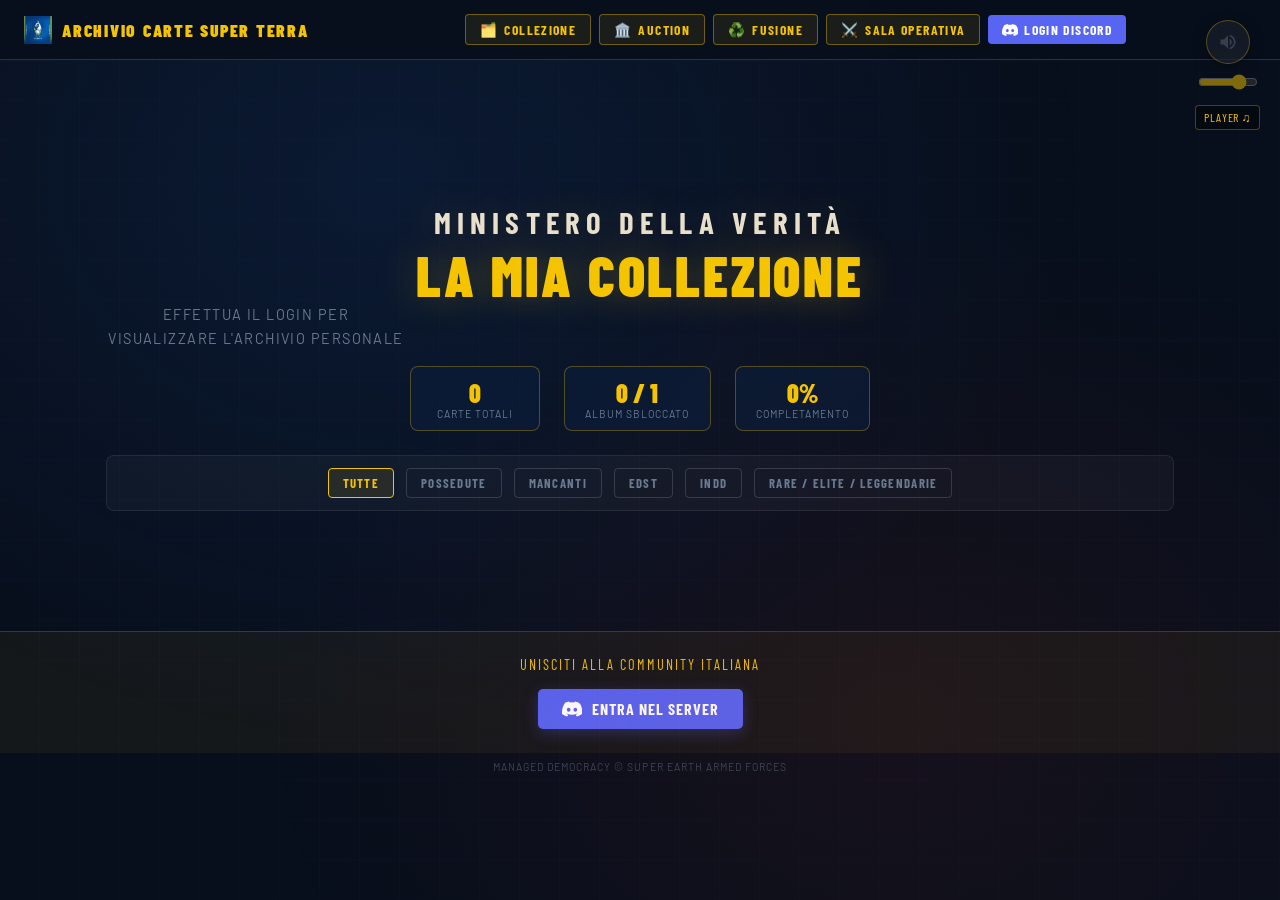
==== index.html @ 7fb5cf41 "chore: rotate cloudflare tunnel FQDN [auto]" ====
﻿<!DOCTYPE html>
<html lang="it">

<head>
  <meta charset="UTF-8">
  <meta name="viewport" content="width=device-width, initial-scale=1.0">
  <title>Comando della Super Terra — Ritira il tuo Premio</title>
  <link rel="apple-touch-icon" sizes="192x192" href="assets/android-chrome-192x192.png">
  <link rel="icon" type="image/png" sizes="32x32" href="assets/favicon-32x32.png">
  <link rel="icon" type="image/png" sizes="16x16" href="assets/favicon-16x16.png">
  <link rel="manifest" href="assets/site.webmanifest">
  <style>
    @import url('https://fonts.googleapis.com/css2?family=Barlow+Condensed:wght@400;700;900&family=Barlow:wght@400;500&display=swap');

    :root {
      --yellow: #F5C400;
      --red: #C0281C;
      --blue-deep: #0a1628;
      --blue-mid: #0d1f3c;
      --dark: #0e1a2e;
      --darker: #080f1c;
      --gray: #1a2235;
      --text: #e8e0cc;
      --muted: #6a7a90;
      --common-border: #2a3a50;
      --rare-glow: #F5C400;
    }

    * {
      margin: 0;
      padding: 0;
      box-sizing: border-box;
    }

    body {
      background: var(--darker);
      color: var(--text);
      font-family: 'Barlow', sans-serif;
      min-height: 100vh;
      display: flex;
      flex-direction: column;
      align-items: center;
      justify-content: center;
      overflow-x: hidden;
      position: relative;
    }

    /* Sfondo tattico */
    body::before {
      content: '';
      position: fixed;
      inset: 0;
      background-image:
        repeating-linear-gradient(0deg, transparent, transparent 39px, rgba(100, 160, 255, 0.03) 40px),
        repeating-linear-gradient(90deg, transparent, transparent 39px, rgba(100, 160, 255, 0.03) 40px);
      pointer-events: none;
      z-index: 0;
    }

    body::after {
      content: '';
      position: fixed;
      inset: 0;
      background:
        radial-gradient(ellipse at 30% 20%, rgba(20, 60, 120, 0.25) 0%, transparent 55%),
        radial-gradient(ellipse at 70% 80%, rgba(192, 40, 28, 0.08) 0%, transparent 50%);
      pointer-events: none;
      z-index: 0;
    }

    /* ===== SCHERMATA INIZIALE ===== */
    #screen-intro {
      display: flex;
      flex-direction: column;
      align-items: center;
      gap: 2rem;
      z-index: 1;
      text-align: center;
      padding: 2rem;
    }

    .eagle-icon {
      width: 180px;
      border-radius: 12px;
      opacity: 0.9;
      animation: pulse-eagle 3s ease-in-out infinite;
    }

    @keyframes pulse-eagle {

      0%,
      100% {
        opacity: 0.5;
        transform: scale(1);
      }

      50% {
        opacity: 0.9;
        transform: scale(1.05);
      }
    }

    .intro-title {
      font-family: 'Barlow Condensed', sans-serif;
      font-weight: 900;
      font-size: clamp(2rem, 8vw, 3.5rem);
      line-height: 1;
      text-transform: uppercase;
      letter-spacing: 0.05em;
      color: var(--yellow);
      text-shadow: 0 0 40px rgba(245, 196, 0, 0.3);
    }

    .intro-title span {
      display: block;
      font-size: 0.55em;
      color: var(--text);
      letter-spacing: 0.2em;
      font-weight: 700;
      margin-bottom: 0.3em;
    }

    .intro-subtitle {
      font-size: 0.9rem;
      color: var(--muted);
      letter-spacing: 0.1em;
      text-transform: uppercase;
      max-width: 300px;
      line-height: 1.6;
    }

    /* Busta */
    #pack-wrapper {
      position: relative;
      cursor: pointer;
      perspective: 800px;
      margin: 1rem 0;
    }

    #pack-img {
      width: 220px;
      display: block;
      transform-origin: center bottom;
      filter: drop-shadow(0 20px 40px rgba(0, 0, 0, 0.9)) drop-shadow(0 0 25px rgba(180, 150, 50, 0.2));
      animation: pack-idle 4s ease-in-out infinite;
    }

    @keyframes pack-idle {

      0%,
      100% {
        transform: rotateY(-4deg) rotateX(2deg) translateY(0px);
        filter: drop-shadow(0 20px 40px rgba(0, 0, 0, 0.8)) drop-shadow(0 0 20px rgba(245, 196, 0, 0.15));
      }

      25% {
        transform: rotateY(4deg) rotateX(-1deg) translateY(-6px);
        filter: drop-shadow(0 30px 50px rgba(0, 0, 0, 0.9)) drop-shadow(0 0 30px rgba(245, 196, 0, 0.25));
      }

      75% {
        transform: rotateY(-2deg) rotateX(3deg) translateY(-3px);
        filter: drop-shadow(0 25px 45px rgba(0, 0, 0, 0.85)) drop-shadow(0 0 15px rgba(245, 196, 0, 0.2));
      }
    }

    #pack-wrapper:hover #pack-img {
      animation: none;
      transform: rotateY(0deg) rotateX(-8deg) scale(1.05) translateY(-10px);
      filter: drop-shadow(0 40px 60px rgba(0, 0, 0, 0.9)) drop-shadow(0 0 40px rgba(180, 150, 50, 0.4));
    }

    .click-hint {
      font-family: 'Barlow Condensed', sans-serif;
      font-weight: 700;
      font-size: 0.85rem;
      letter-spacing: 0.2em;
      text-transform: uppercase;
      color: var(--yellow);
      opacity: 0;
      animation: blink-hint 2s ease-in-out 1.5s infinite;
      margin-top: -0.5rem;
    }

    @keyframes blink-hint {

      0%,
      100% {
        opacity: 0;
      }

      50% {
        opacity: 0.8;
      }
    }

    /* ===== ANIMAZIONE APERTURA ===== */
    #screen-opening {
      display: none;
      position: fixed;
      inset: 0;
      z-index: 10;
      align-items: center;
      justify-content: center;
      background: var(--darker);
      flex-direction: column;
    }

    #pack-anim {
      width: 240px;
      display: block;
      transform-origin: center center;
    }

    .flash-overlay {
      position: fixed;
      inset: 0;
      background: white;
      opacity: 0;
      pointer-events: none;
      z-index: 20;
    }

    /* ===== SCHERMATA CARTE ===== */
    #screen-cards {
      display: none;
      flex-direction: column;
      align-items: center;
      gap: 2rem;
      z-index: 1;
      padding: 12rem 1rem 5rem 1rem;
      /* Aumentato padding top per lo zoom */
      width: 100%;
      max-width: 900px;
    }

    .cards-header {
      text-align: center;
    }

    .cards-header h2 {
      font-family: 'Barlow Condensed', sans-serif;
      font-weight: 900;
      font-size: clamp(1.8rem, 5vw, 2.8rem);
      text-transform: uppercase;
      letter-spacing: 0.05em;
      color: var(--yellow);
      text-shadow: 0 0 30px rgba(245, 196, 0, 0.4);
    }

    .cards-header p {
      font-size: 0.8rem;
      color: var(--muted);
      letter-spacing: 0.15em;
      text-transform: uppercase;
      margin-top: 0.3rem;
    }

    /* Grid carte */
    .cards-grid {
      display: flex;
      flex-wrap: wrap;
      gap: 1rem;
      justify-content: center;
      width: 100%;
    }

    /* Singola carta */
    .card {
      width: 180px;
      /* Leggermente più grandi di base */
      border-radius: 10px;
      overflow: hidden;
      position: relative;
      transform: translateY(60px) scale(0.8);
      opacity: 0;
      transition: transform 0.5s cubic-bezier(0.2, 0.8, 0.2, 1), box-shadow 0.3s ease, opacity 0.5s ease;
      cursor: pointer;
      flex-shrink: 0;
      z-index: 1;
      image-rendering: high-quality;
      backface-visibility: hidden;
    }

    .card.reveal {
      animation: card-reveal 0.5s cubic-bezier(0.175, 0.885, 0.32, 1.275) forwards;
    }

    @keyframes card-reveal {
      0% {
        transform: translateY(60px) scale(0.8) rotateY(90deg);
        opacity: 0;
      }

      60% {
        transform: translateY(-8px) scale(1.05) rotateY(-5deg);
        opacity: 1;
      }

      100% {
        transform: translateY(0) scale(1) rotateY(0deg);
        opacity: 1;
      }
    }

    /* Effetti attivi solo su Desktop (dispositivi con mouse) */
    @media (hover: hover) {
      .card:hover {
        transform: scale(2.1) translateY(5%) !important;
        /* Spinta leggermente in basso per non tagliare il top */
        z-index: 100;
        box-shadow: 0 40px 80px rgba(0, 0, 0, 0.9), 0 0 50px rgba(245, 196, 0, 0.3);
      }

      /* Evitiamo che le carte vicine coprano lo zoom */
      .cards-grid:hover .card:not(:hover) {
        filter: blur(2px) brightness(0.5);
        transform: scale(0.9);
        opacity: 0.6;
      }
    }

    /* Ottimizzazione Mobile: Zoom ridotto al tocco o click */
    @media (hover: none) {
      .card.active-mobile {
        transform: scale(1.1) !important;
        z-index: 10;
        box-shadow: 0 10px 30px rgba(0, 0, 0, 0.8);
      }
    }

    .card.common {
      border: 2px solid var(--common-border);
      box-shadow: 0 8px 24px rgba(0, 0, 0, 0.6);
    }

    .card.unique {
      border: 2px solid #a855f7;
      box-shadow: 0 8px 24px rgba(0, 0, 0, 0.6), 0 0 20px rgba(168, 85, 247, 0.4), 0 0 45px rgba(168, 85, 247, 0.25);
      animation-name: card-reveal-unique;
    }

    @keyframes card-reveal-unique {
      0% {
        transform: translateY(60px) scale(0.8) rotateY(90deg);
        opacity: 0;
      }

      60% {
        transform: translateY(-12px) scale(1.1) rotateY(-8deg);
        opacity: 1;
        box-shadow: 0 20px 50px rgba(0, 0, 0, 0.8), 0 0 60px rgba(168, 85, 247, 0.8);
      }

      100% {
        transform: translateY(0) scale(1) rotateY(0deg);
        opacity: 1;
        box-shadow: 0 8px 24px rgba(0, 0, 0, 0.6), 0 0 20px rgba(168, 85, 247, 0.4), 0 0 45px rgba(168, 85, 247, 0.25);
      }
    }

    .card.rare {
      border: 2px solid var(--yellow);
      box-shadow: 0 8px 24px rgba(0, 0, 0, 0.6), 0 0 20px rgba(245, 196, 0, 0.3), 0 0 40px rgba(245, 196, 0, 0.15);
      animation-name: card-reveal-rare;
    }

    @keyframes card-reveal-rare {
      0% {
        transform: translateY(60px) scale(0.8) rotateY(90deg);
        opacity: 0;
      }

      60% {
        transform: translateY(-12px) scale(1.1) rotateY(-8deg);
        opacity: 1;
        box-shadow: 0 20px 50px rgba(0, 0, 0, 0.8), 0 0 60px rgba(245, 196, 0, 0.6);
      }

      100% {
        transform: translateY(0) scale(1) rotateY(0deg);
        opacity: 1;
        box-shadow: 0 8px 24px rgba(0, 0, 0, 0.6), 0 0 20px rgba(245, 196, 0, 0.3), 0 0 40px rgba(245, 196, 0, 0.15);
      }
    }

    .card-img-wrapper {
      width: 100%;
      aspect-ratio: 2/3;
      overflow: hidden;
      background: var(--gray);
      display: flex;
      align-items: center;
      justify-content: center;
      position: relative;
    }

    .card-img-wrapper img {
      width: 100%;
      height: 100%;
      object-fit: cover;
      display: block;
      image-rendering: auto;
      transform: translateZ(0);
    }

    /* Placeholder per il prototipo */
    .card-placeholder {
      width: 100%;
      height: 100%;
      display: flex;
      flex-direction: column;
      align-items: center;
      justify-content: center;
      gap: 0.5rem;
      padding: 1rem;
    }

    .card-placeholder .card-number {
      font-family: 'Barlow Condensed', sans-serif;
      font-weight: 900;
      font-size: 3rem;
      line-height: 1;
      opacity: 0.3;
    }

    .card-placeholder .card-codename {
      font-family: 'Barlow Condensed', sans-serif;
      font-weight: 700;
      font-size: 0.7rem;
      letter-spacing: 0.1em;
      text-transform: uppercase;
      opacity: 0.4;
      text-align: center;
    }

    .unique-shimmer {
      position: absolute;
      inset: 0;
      background: linear-gradient(105deg,
          transparent 40%,
          rgba(168, 85, 247, 0.3) 50%,
          transparent 60%) !important;
      background-size: 200% 100%;
      animation: shimmer 2.2s ease-in-out infinite;
      pointer-events: none;
    }

    .rare-shimmer {
      position: absolute;
      inset: 0;
      background: linear-gradient(105deg,
          transparent 40%,
          rgba(245, 196, 0, 0.15) 50%,
          transparent 60%);
      background-size: 200% 100%;
      animation: shimmer 2.5s ease-in-out infinite;
      pointer-events: none;
    }

    @keyframes shimmer {
      0% {
        background-position: -100% 0;
      }

      100% {
        background-position: 200% 0;
      }
    }

    .card-footer {
      background: var(--dark);
      padding: 8px 10px;
      display: flex;
      align-items: center;
      justify-content: space-between;
      border-top: 1px solid rgba(255, 255, 255, 0.06);
    }

    .card-info-group {
      display: flex;
      flex-direction: column;
      gap: 2px;
      overflow: hidden;
    }

    .download-icon-btn {
      background: rgba(245, 196, 0, 0.1);
      border: 1px solid rgba(245, 196, 0, 0.3);
      color: var(--yellow);
      width: 32px;
      height: 32px;
      border-radius: 4px;
      display: flex;
      align-items: center;
      justify-content: center;
      cursor: pointer;
      transition: all 0.2s;
      flex-shrink: 0;
    }

    .download-icon-btn:hover {
      background: var(--yellow);
      color: var(--darker);
    }

    .download-icon-btn svg {
      width: 18px;
      height: 18px;
      fill: currentColor;
    }

    .card-name {
      font-family: 'Barlow Condensed', sans-serif;
      font-weight: 700;
      font-size: 0.7rem;
      letter-spacing: 0.05em;
      text-transform: uppercase;
      color: var(--text);
      white-space: nowrap;
      overflow: hidden;
      text-overflow: ellipsis;
    }

    .rarity-badge {
      font-family: 'Barlow Condensed', sans-serif;
      font-weight: 900;
      font-size: 0.6rem;
      letter-spacing: 0.1em;
      text-transform: uppercase;
      padding: 2px 5px;
      border-radius: 3px;
      flex-shrink: 0;
      margin-left: 4px;
    }

    .badge-comune {
      background: rgba(74, 64, 48, 0.6);
      color: #9a8a70;
    }

    .badge-unique {
      background: rgba(138, 43, 226, 0.35);
      color: #d8b4fe;
      border: 1px solid rgba(168, 85, 247, 0.5);
      box-shadow: 0 0 8px rgba(138, 43, 226, 0.4);
    }

    .badge-rara {
      background: rgba(245, 196, 0, 0.2);
      color: var(--yellow);
    }

    /* Timer e azioni */
    .timer-bar {
      display: flex;
      align-items: center;
      gap: 1rem;
      padding: 0.75rem 1.25rem;
      background: rgba(255, 255, 255, 0.04);
      border: 1px solid rgba(255, 255, 255, 0.08);
      border-radius: 6px;
      width: 100%;
      max-width: 500px;
    }

    .timer-icon {
      font-size: 1rem;
      opacity: 0.5;
    }

    .timer-text {
      font-size: 0.75rem;
      color: var(--muted);
      letter-spacing: 0.08em;
      text-transform: uppercase;
      flex: 1;
    }

    .timer-countdown {
      font-family: 'Barlow Condensed', sans-serif;
      font-weight: 700;
      font-size: 1rem;
      color: var(--yellow);
      letter-spacing: 0.1em;
    }

    /* Footer */
    .md-footer {
      font-size: 0.65rem;
      color: var(--muted);
      letter-spacing: 0.1em;
      text-transform: uppercase;
      margin-top: 0.5rem;
      opacity: 0.5;
      text-align: center;
      z-index: 1;
      padding-bottom: 1rem;
    }

    /* Reset per test */
    #btn-reset {
      margin-top: 0.5rem;
      background: transparent;
      border: 1px solid rgba(255, 255, 255, 0.15);
      color: var(--muted);
      padding: 8px 20px;
      border-radius: 4px;
      font-family: 'Barlow Condensed', sans-serif;
      font-weight: 700;
      font-size: 0.75rem;
      letter-spacing: 0.15em;
      text-transform: uppercase;
      cursor: pointer;
      transition: all 0.2s;
    }

    #btn-reset:hover {
      border-color: var(--yellow);
      color: var(--yellow);
    }

    /* Particelle */
    .particles {
      position: fixed;
      inset: 0;
      pointer-events: none;
      z-index: 15;
      overflow: hidden;
    }

    .particle {
      position: absolute;
      width: 4px;
      height: 4px;
      border-radius: 50%;
      opacity: 0;
    }

    /* Schermate errore/loading */
    #screen-loading,
    #screen-error {
      display: none;
      flex-direction: column;
      align-items: center;
      gap: 1.5rem;
      z-index: 100;
      text-align: center;
      padding: 2rem;
    }

    .error-title {
      font-family: 'Barlow Condensed', sans-serif;
      font-weight: 900;
      font-size: 2.5rem;
      color: var(--red);
      text-transform: uppercase;
    }

    .loading-spinner {
      width: 50px;
      height: 50px;
      border: 3px solid rgba(245, 196, 0, 0.1);
      border-top: 3px solid var(--yellow);
      border-radius: 50%;
      animation: spin 1s linear infinite;
    }

    /* Footer Social */
    .discord-community {
      margin-top: 2rem;
      display: flex;
      flex-direction: column;
      align-items: center;
      gap: 1rem;
      padding: 1.5rem;
      background: rgba(245, 196, 0, 0.05);
      border-top: 1px solid rgba(245, 196, 0, 0.2);
      width: 100%;
      box-sizing: border-box;
    }

    .discord-btn {
      display: inline-flex;
      align-items: center;
      gap: 10px;
      background: #5865F2;
      /* Discord Blurple */
      color: white;
      text-decoration: none;
      padding: 10px 24px;
      border-radius: 5px;
      font-family: 'Barlow Condensed', sans-serif;
      font-weight: 700;
      text-transform: uppercase;
      letter-spacing: 1px;
      transition: all 0.3s ease;
      box-shadow: 0 4px 15px rgba(88, 101, 242, 0.3);
    }

    .discord-btn:hover {
      background: #4752C4;
      transform: translateY(-2px);
      box-shadow: 0 6px 20px rgba(88, 101, 242, 0.5);
    }

    .discord-btn svg {
      width: 20px;
      height: 20px;
      fill: currentColor;
    }

    .community-text {
      font-family: 'Barlow Condensed', sans-serif;
      font-size: 0.9rem;
      color: var(--yellow);
      letter-spacing: 2px;
      text-transform: uppercase;
    }

    @keyframes spin {
      0% {
        transform: rotate(0deg);
      }

      100% {
        transform: rotate(360deg);
      }
    }

    /* ===== AUDIO CONTROL ===== */
    #audio-control-wrapper {
      position: fixed;
      top: 20px;
      right: 20px;
      z-index: 1000;
      display: flex;
      flex-direction: column;
      align-items: center;
      gap: 10px;
    }

    #audio-control {
      background: rgba(255, 255, 255, 0.05);
      backdrop-filter: blur(10px);
      border: 1px solid rgba(245, 196, 0, 0.3);
      border-radius: 50%;
      width: 44px;
      height: 44px;
      display: flex;
      align-items: center;
      justify-content: center;
      cursor: pointer;
      transition: all 0.3s cubic-bezier(0.4, 0, 0.2, 1);
      box-shadow: 0 4px 15px rgba(0, 0, 0, 0.3);
    }

    #audio-control:hover {
      background: rgba(245, 196, 0, 0.1);
      transform: scale(1.1);
      border-color: var(--yellow);
    }

    #audio-control svg {
      width: 20px;
      height: 20px;
      fill: var(--yellow);
      transition: all 0.3s;
    }

    #audio-control.muted svg {
      opacity: 0.4;
      fill: var(--muted);
    }

    #audio-control.muted::after {
      content: '';
      position: absolute;
      inset: -2px;
      border: 1px solid var(--yellow);
      border-radius: 50%;
      animation: audio-pulse 2s infinite;
      opacity: 0;
    }

    @keyframes audio-pulse {
      0% {
        transform: scale(1);
        opacity: 0.5;
      }

      100% {
        transform: scale(1.5);
        opacity: 0;
      }
    }

    #volume-slider {
      width: 60px;
      accent-color: var(--yellow);
      cursor: pointer;
      opacity: 0.5;
      transition: opacity 0.3s;
    }

    #volume-slider:hover {
      opacity: 1;
    }

    /* ===== HEADER NAVIGAZIONE & DISCORD OAUTH ===== */
    .top-nav-bar {
      position: fixed;
      top: 0;
      left: 0;
      right: 0;
      height: 60px;
      background: rgba(8, 15, 28, 0.85);
      backdrop-filter: blur(12px);
      border-bottom: 1px solid rgba(245, 196, 0, 0.2);
      z-index: 900;
      display: flex;
      align-items: center;
      justify-content: space-between;
      padding: 0 1.5rem;
    }

    .nav-brand {
      display: flex;
      align-items: center;
      gap: 10px;
      font-family: 'Barlow Condensed', sans-serif;
      font-weight: 900;
      color: var(--yellow);
      font-size: 1.1rem;
      letter-spacing: 0.1em;
      text-transform: uppercase;
    }

    .nav-brand img {
      width: 28px;
      height: 28px;
    }

    .nav-controls {
      display: flex;
      align-items: center;
      gap: 8px;
      /* su desktop lascia spazio per audio control fisso a destra */
      margin-right: 130px;
    }

    .btn-nav-action {
      background: rgba(245, 196, 0, 0.08);
      border: 1px solid rgba(245, 196, 0, 0.4);
      color: var(--yellow);
      padding: 6px 14px;
      border-radius: 4px;
      font-family: 'Barlow Condensed', sans-serif;
      font-weight: 700;
      font-size: 0.85rem;
      letter-spacing: 0.1em;
      text-transform: uppercase;
      cursor: pointer;
      transition: all 0.2s;
      display: flex;
      align-items: center;
      gap: 6px;
    }

    .btn-nav-action:hover {
      background: var(--yellow);
      color: var(--darker);
      box-shadow: 0 0 15px rgba(245, 196, 0, 0.3);
    }

    .btn-discord-login {
      background: #5865F2;
      border: none;
      color: white;
    }

    .btn-discord-login:hover {
      background: #4752C4;
      color: white;
      box-shadow: 0 0 15px rgba(88, 101, 242, 0.5);
    }

    .user-profile-badge {
      display: flex;
      align-items: center;
      gap: 10px;
      background: rgba(255, 255, 255, 0.05);
      border: 1px solid rgba(255, 255, 255, 0.15);
      padding: 4px 10px;
      border-radius: 20px;
    }

    .user-avatar {
      width: 28px;
      height: 28px;
      border-radius: 50%;
      border: 1px solid var(--yellow);
    }

    .user-name {
      font-family: 'Barlow Condensed', sans-serif;
      font-weight: 700;
      font-size: 0.85rem;
      color: var(--text);
      letter-spacing: 0.05em;
    }

    /* ===== SCHERMATA COLLEZIONE ===== */
    #screen-collection {
      display: none;
      flex-direction: column;
      align-items: center;
      gap: 1.5rem;
      z-index: 1;
      padding: 6rem 1rem 4rem 1rem;
      width: 100%;
      max-width: 1100px;
    }

    .collection-header {
      text-align: center;
      width: 100%;
    }

    .collection-stats-bar {
      display: flex;
      gap: 1.5rem;
      justify-content: center;
      flex-wrap: wrap;
      margin-top: 1rem;
    }

    .stat-card {
      background: rgba(13, 31, 60, 0.6);
      border: 1px solid rgba(245, 196, 0, 0.3);
      padding: 10px 20px;
      border-radius: 8px;
      display: flex;
      flex-direction: column;
      align-items: center;
      min-width: 130px;
    }

    .stat-val {
      font-family: 'Barlow Condensed', sans-serif;
      font-weight: 900;
      font-size: 1.6rem;
      color: var(--yellow);
    }

    .stat-lbl {
      font-size: 0.65rem;
      color: var(--muted);
      text-transform: uppercase;
      letter-spacing: 0.1em;
    }

    .collection-filters {
      display: flex;
      gap: 0.75rem;
      flex-wrap: wrap;
      justify-content: center;
      width: 100%;
      background: rgba(255, 255, 255, 0.03);
      padding: 12px;
      border-radius: 8px;
      border: 1px solid rgba(255, 255, 255, 0.08);
    }

    .filter-btn {
      background: transparent;
      border: 1px solid rgba(255, 255, 255, 0.15);
      color: var(--muted);
      padding: 6px 14px;
      border-radius: 4px;
      font-family: 'Barlow Condensed', sans-serif;
      font-weight: 700;
      font-size: 0.8rem;
      letter-spacing: 0.1em;
      text-transform: uppercase;
      cursor: pointer;
      transition: all 0.2s;
    }

    .filter-btn.active,
    .filter-btn:hover {
      border-color: var(--yellow);
      color: var(--yellow);
      background: rgba(245, 196, 0, 0.1);
    }

    /* Carte nell'album della collezione */
    #screen-collection .card {
      opacity: 1 !important;
      transform: translateY(0) scale(1);
    }

    /* Carte Non Possedute (Album Sblocco) */
    .card.locked {
      opacity: 0.5 !important;
      border-color: rgba(255, 255, 255, 0.08) !important;
      box-shadow: none !important;
      cursor: not-allowed;
    }


    .card.locked .card-img-wrapper img {
      display: none !important;
      /* Nasconde totalmente l'immagine della carta non posseduta */
    }

    .card.locked .card-placeholder {
      display: flex !important;
      opacity: 0.25;
    }

    @media (hover: hover) {
      .card.locked:hover {
        transform: none !important;
        /* Disabilita ingrandimento su hover per le carte bloccate */
        box-shadow: none !important;
        z-index: 1;
      }
    }

    /* ===== RESPONSIVE MOBILE ===== */
    @media (max-width: 600px) {

      /* Navbar: altezza fissa, no overflow */
      .top-nav-bar {
        height: 54px;
        padding: 0 0.75rem;
        gap: 6px;
      }

      /* Brand: nascondi testo, mostra solo logo */
      .nav-brand span {
        display: none;
      }

      /* Controlla gruppo bottoni */
      .nav-controls {
        gap: 5px;
        margin-right: 60px; /* spazio solo per il bottone audio compatto */
        flex-shrink: 0;
      }

      /* Bottoni navigazione più compatti */
      .btn-nav-action {
        padding: 5px 8px;
        font-size: 0.7rem;
        letter-spacing: 0.04em;
        gap: 3px;
      }

      /* Nascondi emoji nei bottoni nav su mobile stretto */
      .btn-nav-action .btn-emoji {
        display: none;
      }

      /* Widget audio: abbassato sotto la navbar, non sovrappone */
      #audio-control-wrapper {
        top: 60px;
        right: 8px;
        flex-direction: row;
        gap: 6px;
        align-items: center;
      }

      /* Volume slider nascosto su mobile (troppo piccolo per essere utile) */
      #volume-slider {
        display: none;
      }

      /* Link player audio compatto */
      #audio-control-wrapper > a {
        font-size: 0.65rem;
        padding: 3px 6px;
        margin-top: 0;
      }

      /* Schermata asta: padding top aumentato per audio widget abbassato */
      #screen-auction {
        padding-top: 7rem;
      }

      #screen-fusion {
        padding-top: 7rem;
      }
    }

    /* ===== SCHERMATA ASTA ===== */
    #screen-auction {
      display: none;
      flex-direction: column;
      align-items: center;
      gap: 1.5rem;
      z-index: 1;
      padding: 6rem 1rem 4rem 1rem;
      width: 100%;
      max-width: 1100px;
    }

    /* ===== SCHERMATA FUSIONE ===== */
    #screen-fusion {
      display: none;
      flex-direction: column;
      align-items: center;
      gap: 1.5rem;
      z-index: 1;
      padding: 6rem 1rem 4rem;
      width: 100%;
      max-width: 900px;
    }

    .fusion-panel {
      width: 100%;
      padding: 1.5rem;
      border: 1px solid rgba(245, 196, 0, 0.3);
      border-radius: 8px;
      background: rgba(13, 31, 60, 0.72);
      color: var(--text);
    }

    .fusion-controls {
      display: flex;
      align-items: end;
      justify-content: center;
      flex-wrap: wrap;
      gap: 1rem;
    }

    .fusion-field {
      display: flex;
      flex-direction: column;
      gap: 0.4rem;
      color: var(--muted);
      font-size: 0.75rem;
      text-transform: uppercase;
      letter-spacing: 0.08em;
    }

    .fusion-field select,
    .fusion-field input {
      min-width: 150px;
      padding: 0.7rem;
      border: 1px solid rgba(245, 196, 0, 0.4);
      border-radius: 4px;
      background: var(--darker);
      color: var(--text);
      font: inherit;
    }

    .fusion-field select:disabled,
    .fusion-field input:disabled {
      opacity: 0.5;
      cursor: not-allowed;
      border-color: rgba(255, 255, 255, 0.15);
    }

    .fusion-action {
      padding: 0.75rem 1.25rem;
      border: 1px solid var(--yellow);
      border-radius: 4px;
      background: var(--yellow);
      color: var(--darker);
      font: 700 0.9rem 'Barlow Condensed', sans-serif;
      letter-spacing: 0.08em;
      text-transform: uppercase;
      cursor: pointer;
    }

    .fusion-action:disabled {
      cursor: not-allowed;
      opacity: 0.55;
    }

    #fusion-status {
      min-height: 1.5rem;
      margin-top: 1rem;
      color: var(--text);
      text-align: center;
    }

    #fusion-preview-list {
      margin: 1rem 0 0;
      padding-left: 1.5rem;
      line-height: 1.8;
    }

    .auction-header {
      text-align: center;
      width: 100%;
    }

    /* Tab navigation per l'asta */
    .auction-tabs {
      display: flex;
      gap: 0;
      border: 1px solid rgba(245, 196, 0, 0.3);
      border-radius: 6px;
      overflow: hidden;
      width: 100%;
      max-width: 600px;
    }

    .auction-tab-btn {
      flex: 1;
      background: transparent;
      border: none;
      color: var(--muted);
      padding: 10px 16px;
      font-family: 'Barlow Condensed', sans-serif;
      font-weight: 700;
      font-size: 0.85rem;
      letter-spacing: 0.1em;
      text-transform: uppercase;
      cursor: pointer;
      transition: all 0.2s;
      border-right: 1px solid rgba(245, 196, 0, 0.3);
    }

    .auction-tab-btn:last-child {
      border-right: none;
    }

    .auction-tab-btn.active {
      background: rgba(245, 196, 0, 0.12);
      color: var(--yellow);
    }

    .auction-tab-btn:hover:not(.active) {
      background: rgba(245, 196, 0, 0.05);
      color: var(--text);
    }

    /* Box Guida Aste */
    .auction-guide-wrapper {
      width: 100%;
      max-width: 900px;
      margin: 0 auto;
    }

    .auction-guide-box {
      background: linear-gradient(145deg, rgba(13, 31, 60, 0.85), rgba(7, 18, 36, 0.95));
      border: 1px solid rgba(245, 196, 0, 0.35);
      border-radius: 8px;
      overflow: hidden;
      box-shadow: 0 4px 20px rgba(0, 0, 0, 0.4);
    }

    .auction-guide-toggle-btn {
      width: 100%;
      padding: 12px 18px;
      background: rgba(245, 196, 0, 0.08);
      border: none;
      color: var(--yellow);
      display: flex;
      align-items: center;
      justify-content: space-between;
      cursor: pointer;
      font-family: 'Barlow Condensed', sans-serif;
      font-weight: 700;
      font-size: 0.95rem;
      letter-spacing: 0.08em;
      text-transform: uppercase;
      transition: all 0.2s;
    }

    .auction-guide-toggle-btn:hover {
      background: rgba(245, 196, 0, 0.16);
    }

    .guide-toggle-left {
      display: flex;
      align-items: center;
      gap: 10px;
    }

    .guide-badge {
      background: var(--yellow);
      color: var(--darker);
      font-size: 0.65rem;
      font-weight: 900;
      padding: 2px 7px;
      border-radius: 3px;
      letter-spacing: 0.12em;
    }

    .guide-toggle-arrow {
      font-size: 0.75rem;
      transition: transform 0.2s;
      color: var(--yellow);
    }

    .guide-toggle-arrow.open {
      transform: rotate(180deg);
    }

    .auction-guide-body {
      padding: 16px 20px;
      display: flex;
      flex-direction: column;
      gap: 14px;
      border-top: 1px solid rgba(245, 196, 0, 0.2);
    }

    .auction-steps-grid {
      display: grid;
      grid-template-columns: repeat(auto-fit, minmax(240px, 1fr));
      gap: 12px;
    }

    .auction-step-item {
      background: rgba(0, 0, 0, 0.35);
      border: 1px solid rgba(255, 255, 255, 0.08);
      border-left: 3px solid var(--yellow);
      border-radius: 6px;
      padding: 12px;
      display: flex;
      flex-direction: column;
      gap: 6px;
    }

    .step-header {
      display: flex;
      align-items: center;
      gap: 8px;
    }

    .step-num {
      background: var(--yellow);
      color: var(--darker);
      font-family: 'Barlow Condensed', sans-serif;
      font-weight: 900;
      font-size: 0.75rem;
      width: 22px;
      height: 22px;
      border-radius: 50%;
      display: flex;
      align-items: center;
      justify-content: center;
      flex-shrink: 0;
    }

    .step-title {
      font-family: 'Barlow Condensed', sans-serif;
      font-weight: 700;
      font-size: 0.95rem;
      color: var(--text);
      text-transform: uppercase;
      letter-spacing: 0.05em;
    }

    .step-desc {
      font-size: 0.76rem;
      color: #94a3b8;
      line-height: 1.45;
    }

    .step-desc strong {
      color: #ffffff;
    }

    .step-desc .highlight-badge {
      display: inline-block;
      background: rgba(245, 196, 0, 0.15);
      color: var(--yellow);
      padding: 1px 6px;
      border-radius: 3px;
      font-family: monospace;
      font-size: 0.75rem;
      font-weight: bold;
    }

    .auction-guide-warning {
      background: rgba(192, 40, 28, 0.12);
      border: 1px solid rgba(192, 40, 28, 0.4);
      border-radius: 6px;
      padding: 10px 14px;
      font-size: 0.75rem;
      color: #fca5a5;
      display: flex;
      align-items: center;
      gap: 10px;
    }

    .auction-guide-warning strong {
      color: #ffffff;
    }

    /* Pannello tab */
    .auction-panel {
      display: none;
      flex-direction: column;
      gap: 1.5rem;
      width: 100%;
    }

    .auction-panel.active {
      display: flex;
    }

    /* Grid aste */
    .auction-grid {
      display: grid;
      grid-template-columns: repeat(auto-fill, minmax(260px, 1fr));
      gap: 1rem;
      width: 100%;
    }

    /* Singola card asta */
    .auction-card {
      background: rgba(13, 31, 60, 0.7);
      border: 1px solid var(--common-border);
      border-radius: 10px;
      overflow: hidden;
      transition: border-color 0.2s, box-shadow 0.2s, transform 0.2s;
      display: flex;
      flex-direction: column;
    }

    .auction-card.rare-auction {
      border-color: rgba(245, 196, 0, 0.5);
      box-shadow: 0 0 20px rgba(245, 196, 0, 0.1);
    }

    .auction-card:hover {
      border-color: rgba(245, 196, 0, 0.7);
      box-shadow: 0 8px 30px rgba(0, 0, 0, 0.6), 0 0 20px rgba(245, 196, 0, 0.15);
      transform: translateY(-2px);
    }

    .auction-card-preview {
      width: 100%;
      aspect-ratio: 3/2;
      overflow: hidden;
      position: relative;
      background: var(--gray);
      display: flex;
      align-items: center;
      justify-content: center;
    }

    .auction-card-preview img {
      width: 100%;
      height: 100%;
      object-fit: cover;
    }

    .auction-card-preview-placeholder {
      display: flex;
      flex-direction: column;
      align-items: center;
      gap: 0.5rem;
      opacity: 0.3;
      padding: 1rem;
      text-align: center;
    }

    .auction-card-preview-placeholder .ph-num {
      font-family: 'Barlow Condensed', sans-serif;
      font-weight: 900;
      font-size: 2.5rem;
      line-height: 1;
    }

    .auction-card-info {
      padding: 12px 14px;
      display: flex;
      flex-direction: column;
      gap: 8px;
      flex: 1;
    }

    .auction-card-name {
      font-family: 'Barlow Condensed', sans-serif;
      font-weight: 900;
      font-size: 1rem;
      color: var(--text);
      text-transform: uppercase;
      letter-spacing: 0.05em;
    }

    .auction-card-meta {
      display: flex;
      align-items: center;
      gap: 8px;
      flex-wrap: wrap;
    }

    .auction-seller {
      font-size: 0.7rem;
      color: var(--muted);
      letter-spacing: 0.05em;
    }

    .auction-dates {
      display: flex;
      flex-direction: column;
      gap: 3px;
      font-size: 0.68rem;
      color: var(--muted);
    }

    .auction-price-row {
      display: flex;
      align-items: center;
      justify-content: space-between;
      background: rgba(0, 0, 0, 0.3);
      border-radius: 5px;
      padding: 8px 12px;
      margin-top: auto;
    }

    .auction-price-label {
      font-size: 0.65rem;
      color: var(--muted);
      text-transform: uppercase;
      letter-spacing: 0.1em;
    }

    .auction-price-val {
      font-family: 'Barlow Condensed', sans-serif;
      font-weight: 900;
      font-size: 1.3rem;
      color: var(--yellow);
      letter-spacing: 0.05em;
    }

    .auction-countdown {
      font-family: 'Barlow Condensed', sans-serif;
      font-weight: 700;
      font-size: 0.75rem;
      letter-spacing: 0.08em;
      color: var(--muted);
    }

    .auction-countdown.expiring {
      color: #C0281C;
      animation: blink-hint 1.5s ease-in-out infinite;
    }

    .auction-card-actions {
      display: flex;
      gap: 8px;
      padding: 0 14px 12px 14px;
    }

    .btn-auction-action {
      flex: 1;
      padding: 7px 12px;
      border-radius: 4px;
      font-family: 'Barlow Condensed', sans-serif;
      font-weight: 700;
      font-size: 0.8rem;
      letter-spacing: 0.1em;
      text-transform: uppercase;
      cursor: pointer;
      transition: all 0.2s;
      border: 1px solid rgba(245, 196, 0, 0.4);
      background: rgba(245, 196, 0, 0.08);
      color: var(--yellow);
    }

    .btn-auction-action:hover {
      background: var(--yellow);
      color: var(--darker);
    }

    .btn-auction-danger {
      border-color: rgba(192, 40, 28, 0.5);
      background: rgba(192, 40, 28, 0.08);
      color: #C0281C;
    }

    .btn-auction-danger:hover {
      background: #C0281C;
      color: white;
    }

    /* Rilanci e offerte */
    .auction-bid-row {
      margin-top: 8px;
      padding: 6px 10px;
      background: rgba(245, 196, 0, 0.05);
      border: 1px dashed rgba(245, 196, 0, 0.25);
      border-radius: 4px;
    }

    .auction-bid-label {
      font-size: 0.62rem;
      text-transform: uppercase;
      letter-spacing: 0.1em;
      color: var(--muted);
      margin-bottom: 2px;
    }

    .auction-bid-val {
      font-size: 0.78rem;
      color: var(--text);
      display: flex;
      flex-direction: column;
      gap: 2px;
    }

    .auction-bid-val.no-bids {
      color: var(--muted);
      font-style: italic;
      font-size: 0.72rem;
    }

    .bid-amount {
      font-family: 'Barlow Condensed', sans-serif;
      font-weight: 900;
      font-size: 1.05rem;
      color: var(--yellow);
    }

    .bid-user {
      font-size: 0.72rem;
      color: #94a3b8;
    }

    .bid-id {
      color: var(--muted);
      font-size: 0.68rem;
      font-family: monospace;
    }

    .btn-auction-bid {
      background: linear-gradient(135deg, rgba(245, 196, 0, 0.2), rgba(245, 196, 0, 0.05));
      border-color: var(--yellow);
      color: var(--yellow);
      font-weight: 900;
    }

    .btn-auction-bid:hover {
      background: var(--yellow);
      color: var(--darker);
      box-shadow: 0 0 10px rgba(245, 196, 0, 0.4);
    }

    .settle-winner-box {
      background: rgba(34, 197, 94, 0.1);
      border: 1px solid rgba(34, 197, 94, 0.35);
      border-radius: 5px;
      padding: 8px 12px;
      margin-bottom: 12px;
      font-size: 0.75rem;
      color: #86efac;
    }

    .settle-winner-box strong {
      color: #ffffff;
    }

    .settle-winner-box .winner-id {
      font-family: monospace;
      color: var(--yellow);
      font-weight: bold;
    }

    /* Status badge */
    .auction-status-badge {
      font-family: 'Barlow Condensed', sans-serif;
      font-weight: 900;
      font-size: 0.6rem;
      letter-spacing: 0.12em;
      text-transform: uppercase;
      padding: 3px 7px;
      border-radius: 3px;
    }

    .badge-active {
      background: rgba(34, 197, 94, 0.15);
      color: #4ade80;
    }

    .badge-completed {
      background: rgba(88, 101, 242, 0.15);
      color: #818cf8;
    }

    .badge-cancelled {
      background: rgba(255, 255, 255, 0.08);
      color: var(--muted);
    }

    .badge-expired {
      background: rgba(192, 40, 28, 0.12);
      color: #f87171;
    }

    /* Modal asta */
    .auction-modal-overlay {
      position: fixed;
      inset: 0;
      background: rgba(0, 0, 0, 0.75);
      backdrop-filter: blur(6px);
      z-index: 500;
      display: flex;
      align-items: center;
      justify-content: center;
      padding: 1rem;
    }

    .auction-modal {
      background: var(--blue-mid);
      border: 1px solid rgba(245, 196, 0, 0.4);
      border-radius: 12px;
      padding: 2rem;
      max-width: 420px;
      width: 100%;
      display: flex;
      flex-direction: column;
      gap: 1.2rem;
      box-shadow: 0 25px 60px rgba(0, 0, 0, 0.8), 0 0 40px rgba(245, 196, 0, 0.08);
      animation: modal-in 0.2s cubic-bezier(0.175, 0.885, 0.32, 1.275) forwards;
    }

    @keyframes modal-in {
      0% {
        transform: scale(0.92) translateY(10px);
        opacity: 0;
      }

      100% {
        transform: scale(1) translateY(0);
        opacity: 1;
      }
    }

    .auction-modal h3 {
      font-family: 'Barlow Condensed', sans-serif;
      font-weight: 900;
      font-size: 1.3rem;
      text-transform: uppercase;
      letter-spacing: 0.08em;
      color: var(--yellow);
    }

    .auction-modal-card-preview {
      display: flex;
      align-items: center;
      gap: 12px;
      background: rgba(0, 0, 0, 0.3);
      border-radius: 6px;
      padding: 10px 12px;
    }

    .auction-modal-card-preview img {
      width: 50px;
      border-radius: 5px;
    }

    .auction-modal-card-info {
      display: flex;
      flex-direction: column;
      gap: 3px;
    }

    .auction-modal-card-info strong {
      font-family: 'Barlow Condensed', sans-serif;
      font-size: 0.95rem;
      font-weight: 900;
      color: var(--text);
      text-transform: uppercase;
    }

    .auction-modal label {
      font-size: 0.75rem;
      color: var(--muted);
      text-transform: uppercase;
      letter-spacing: 0.1em;
    }

    .auction-modal input[type="number"],
    .auction-modal input[type="text"] {
      width: 100%;
      background: rgba(0, 0, 0, 0.4);
      border: 1px solid rgba(245, 196, 0, 0.3);
      border-radius: 5px;
      padding: 10px 12px;
      color: var(--text);
      font-family: 'Barlow Condensed', sans-serif;
      font-size: 1.1rem;
      font-weight: 700;
      letter-spacing: 0.05em;
      outline: none;
      transition: border-color 0.2s;
      margin-top: 4px;
    }

    .auction-modal input:focus {
      border-color: var(--yellow);
    }

    .auction-modal-actions {
      display: flex;
      gap: 10px;
    }

    .btn-modal-confirm {
      flex: 2;
      padding: 10px 16px;
      background: var(--yellow);
      border: none;
      border-radius: 5px;
      color: var(--darker);
      font-family: 'Barlow Condensed', sans-serif;
      font-weight: 900;
      font-size: 0.95rem;
      letter-spacing: 0.1em;
      text-transform: uppercase;
      cursor: pointer;
      transition: all 0.2s;
    }

    .btn-modal-confirm:hover {
      background: #ffe04d;
      box-shadow: 0 0 20px rgba(245, 196, 0, 0.4);
    }

    .btn-modal-confirm:disabled {
      opacity: 0.4;
      cursor: not-allowed;
    }

    .btn-modal-cancel {
      flex: 1;
      padding: 10px 16px;
      background: transparent;
      border: 1px solid rgba(255, 255, 255, 0.15);
      border-radius: 5px;
      color: var(--muted);
      font-family: 'Barlow Condensed', sans-serif;
      font-weight: 700;
      font-size: 0.85rem;
      letter-spacing: 0.1em;
      text-transform: uppercase;
      cursor: pointer;
      transition: all 0.2s;
    }

    .btn-modal-cancel:hover {
      border-color: var(--muted);
      color: var(--text);
    }

    .auction-modal-error {
      font-size: 0.8rem;
      color: #f87171;
      letter-spacing: 0.05em;
      display: none;
    }

    /* Sezione crea asta: selezione carta dalla collezione */
    .auction-create-section {
      width: 100%;
      background: rgba(255, 255, 255, 0.02);
      border: 1px solid rgba(255, 255, 255, 0.08);
      border-radius: 8px;
      padding: 1.25rem;
      display: flex;
      flex-direction: column;
      gap: 1rem;
    }

    .auction-create-title {
      font-family: 'Barlow Condensed', sans-serif;
      font-weight: 900;
      font-size: 1.1rem;
      text-transform: uppercase;
      letter-spacing: 0.1em;
      color: var(--yellow);
    }

    .auction-create-subtitle {
      font-size: 0.75rem;
      color: var(--muted);
      letter-spacing: 0.05em;
    }

    /* Carte selezionabili per l'asta — mini version */
    .auction-selectable-grid {
      display: flex;
      flex-wrap: wrap;
      gap: 0.75rem;
      max-height: 320px;
      overflow-y: auto;
      padding: 4px;
    }

    .auction-selectable-card {
      width: 110px;
      border-radius: 8px;
      overflow: hidden;
      border: 2px solid var(--common-border);
      cursor: pointer;
      transition: all 0.2s;
      position: relative;
    }

    .auction-selectable-card.rare-card {
      border-color: rgba(245, 196, 0, 0.4);
    }

    .auction-selectable-card:hover {
      border-color: var(--yellow);
      transform: translateY(-2px);
      box-shadow: 0 8px 20px rgba(0, 0, 0, 0.6);
    }

    .auction-selectable-card.selected {
      border-color: var(--yellow);
      box-shadow: 0 0 0 2px var(--yellow), 0 8px 20px rgba(245, 196, 0, 0.3);
    }

    .auction-selectable-card img {
      width: 100%;
      aspect-ratio: 2/3;
      object-fit: cover;
      display: block;
    }

    .auction-selectable-card .sel-card-footer {
      background: var(--dark);
      padding: 5px 7px;
      border-top: 1px solid rgba(255, 255, 255, 0.06);
    }

    .auction-selectable-card .sel-card-name {
      font-family: 'Barlow Condensed', sans-serif;
      font-size: 0.65rem;
      font-weight: 700;
      text-transform: uppercase;
      color: var(--text);
      white-space: nowrap;
      overflow: hidden;
      text-overflow: ellipsis;
    }

    .auction-selectable-card .sel-copies {
      position: absolute;
      top: 5px;
      right: 5px;
      background: var(--yellow);
      color: var(--darker);
      font-family: 'Barlow Condensed', sans-serif;
      font-weight: 900;
      font-size: 0.65rem;
      padding: 1px 5px;
      border-radius: 10px;
    }

    .copies-badge {
      position: absolute;
      top: 8px;
      right: 8px;
      background: var(--yellow);
      color: var(--darker);
      font-family: 'Barlow Condensed', sans-serif;
      font-weight: 900;
      font-size: 0.75rem;
      padding: 2px 7px;
      border-radius: 12px;
      box-shadow: 0 2px 8px rgba(0, 0, 0, 0.8);
      z-index: 5;
    }

    .auction-empty {
      text-align: center;
      padding: 3rem 1rem;
      color: var(--muted);
      font-size: 0.85rem;
      letter-spacing: 0.1em;
      text-transform: uppercase;
    }
  </style>
</head>

<body>

  <!-- Header Navigazione Super Terra -->
  <header class="top-nav-bar">
    <div class="nav-brand">
      <img src="./assets/superearth.png" alt="Super Earth Logo">
      <span>Archivio Carte Super Terra</span>
    </div>
    <div class="nav-controls">
      <!-- bottone Riscatta Pacchetto rimosso: l'unica modalità è tramite token JOEL -->
      <button class="btn-nav-action" id="btn-show-collection" onclick="switchView('collection')">
        <span class="btn-emoji">🗂️</span> Collezione
      </button>
      <button class="btn-nav-action" id="btn-show-auction" onclick="switchView('auction')">
        <span class="btn-emoji">🏛️</span> Auction
      </button>
      <button class="btn-nav-action" id="btn-show-fusion" onclick="switchView('fusion')">
        <span class="btn-emoji">♻️</span> Fusione
      </button>
      <a href="sala-operativa.html" class="btn-nav-action" style="text-decoration:none; display:inline-flex; align-items:center;">
        <span class="btn-emoji">⚔️</span> Sala Operativa
      </a>
      <div id="auth-container">
        <button class="btn-nav-action btn-discord-login" onclick="loginWithDiscord()">
          <svg style="width:16px; height:16px; fill:currentColor;" viewBox="0 0 127.14 96.36">
            <path
              d="M107.7,8.07A105.15,105.15,0,0,0,81.47,0a72.06,72.06,0,0,0-3.36,6.83A97.68,97.68,0,0,0,49,6.83,72.37,72.37,0,0,0,45.64,0,105.89,105.89,0,0,0,19.39,8.09C2.71,32.65-1.82,56.6.39,80.21a105.73,105.73,0,0,0,32.27,16.15,77.7,77.7,0,0,0,7.39-12,67.65,67.65,0,0,1-11.9-5.69c.9-.66,1.81-1.34,2.66-2a75.6,75.6,0,0,0,65.71,0c.85.71,1.75,1.39,2.66,2a67.41,67.41,0,0,1-11.9,5.69,77.67,77.67,0,0,0,7.39,12,106.06,106.06,0,0,0,32.27-16.15C130.2,49.88,126.6,26.24,107.7,8.07ZM42.45,65.69C36.18,65.69,31,60,31,53s5-12.74,11.43-12.74S54,46,53.89,53,48.84,65.69,42.45,65.69Zm42.24,0C78.41,65.69,73.25,60,73.25,53s5-12.74,11.44-12.74S96.23,46,96.12,53,91.08,65.69,84.69,65.69Z" />
          </svg>
          Login Discord
        </button>
      </div>
    </div>
  </header>

  <!-- Audio Engine -->
  <audio id="bg-music">
    <source src="" type="audio/mpeg">
  </audio>

  <div id="audio-control-wrapper">
    <div id="audio-control" class="muted" onclick="toggleAudio()" title="Attiva/Disattiva Musica">
      <svg id="icon-speaker" viewBox="0 0 24 24">
        <path
          d="M14,3.23V5.29C16.89,6.15 19,8.83 19,12C19,15.17 16.89,17.85 14,18.71V20.77C18,19.86 21,16.28 21,12C21,7.72 18,4.14 14,3.23M16.5,12C16.5,10.23 15.5,8.71 14,7.97V16.02C15.5,15.29 16.5,13.77 16.5,12M3,9V15H7L12,20V4L7,9H3Z" />
      </svg>
    </div>
    <input type="range" id="volume-slider" min="0" max="1" step="0.05" value="0.75" oninput="changeVolume(this.value)"
      title="Volume">
    <a href="player.html" title="Consolle Audio Avanzata"
      style="color: var(--yellow); text-decoration: none; font-family: 'Barlow Condensed', sans-serif; font-size: 0.75rem; letter-spacing: 0.05em; text-transform: uppercase; border: 1px solid rgba(245,196,0,0.3); padding: 4px 8px; border-radius: 4px; background: rgba(0,0,0,0.4); margin-top: 5px; transition: all 0.2s;"
      onmouseover="this.style.background='rgba(245,196,0,0.1)'" onmouseout="this.style.background='rgba(0,0,0,0.4)'">
      Player ♫
    </a>
  </div>

  <!-- Overlay flash bianco -->
  <div class="flash-overlay" id="flash"></div>
  <!-- Container particelle -->
  <div class="particles" id="particles"></div>

  <!-- SCHERMATA: Loading -->
  <div id="screen-loading">
    <div class="loading-spinner"></div>
    <p class="intro-subtitle">Verifica autorizzazioni Ministero della Verità...</p>
  </div>

  <!-- SCHERMATA: Errore -->
  <div id="screen-error">
    <h1 class="error-title">Accesso Negato</h1>
    <p id="error-message" class="intro-subtitle">Token non valido o scaduto.</p>
    <img class="eagle-icon" src="./assets/superearth.png" style="filter: grayscale(1) opacity(0.3); margin-top: 2rem;">
  </div>

  <!-- SCHERMATA 1: Intro con busta -->
  <div id="screen-intro">
    <!-- Logo Super Terra -->
    <img class="eagle-icon" src="./assets/superearth.png" alt="Super Earth">

    <h1 class="intro-title">
      <span>Managed Democracy</span>
      Ritira il<br>tuo premio
    </h1>

    <p class="intro-subtitle">Hai guadagnato un pacchetto. La Super Terra ti ricompensa per il tuo servizio.</p>

    <div id="pack-wrapper" onclick="startOpening()">
      <img id="pack-img" src="./assets/busta.png" alt="Pacchetto carte Gli Eroi della Super Terra">
    </div>

    <p class="click-hint">▼ tocca per aprire ▼</p>
  </div>

  <!-- SCHERMATA 2: Apertura in corso -->
  <div id="screen-opening">
    <img id="pack-anim" src="./assets/busta.png" alt="Pacchetto in apertura">
  </div>

  <!-- SCHERMATA 3: Carte rivelate -->
  <div id="screen-cards">
    <div class="cards-header">
      <h2>Carte Sbloccate</h2>
      <p>Scarica le immagini prima che scada il tempo</p>
    </div>

    <div class="cards-grid" id="cards-grid">
      <!-- Popolato da JS -->
    </div>

    <div class="timer-bar">
      <span class="timer-icon">⏱</span>
      <span class="timer-text">Disponibili per</span>
      <span class="timer-countdown" id="timer-display">59:59</span>
    </div>
  </div>

  <!-- SCHERMATA 4: La Mia Collezione -->
  <div id="screen-collection">
    <div class="collection-header">
      <h1 class="intro-title"><span>Ministero della Verità</span>La Mia Collezione</h1>
      <p class="intro-subtitle" id="collection-user-sub">Effettua il login per visualizzare l'archivio personale</p>

      <div class="collection-stats-bar" id="collection-stats">
        <div class="stat-card">
          <span class="stat-val" id="stat-total-owned">0</span>
          <span class="stat-lbl">Carte Totali</span>
        </div>
        <div class="stat-card">
          <span class="stat-val" id="stat-unique-owned">0 / 0</span>
          <span class="stat-lbl">Album Sbloccato</span>
        </div>
        <div class="stat-card">
          <span class="stat-val" id="stat-completion">0%</span>
          <span class="stat-lbl">Completamento</span>
        </div>
      </div>
    </div>

    <div class="collection-filters">
      <button class="filter-btn active" onclick="setCollectionFilter('all', this)">Tutte</button>
      <button class="filter-btn" onclick="setCollectionFilter('owned', this)">Possedute</button>
      <button class="filter-btn" onclick="setCollectionFilter('missing', this)">Mancanti</button>
      <button class="filter-btn" onclick="setCollectionFilter('series-EDST', this)">EDST</button>
      <button class="filter-btn" onclick="setCollectionFilter('series-INDD', this)">INDD</button>
      <button class="filter-btn" onclick="setCollectionFilter('rarity-rara', this)">Rare / Elite / Leggendarie</button>
    </div>

    <div class="cards-grid" id="collection-grid">
      <!-- Popolato da JS -->
    </div>
  </div>

  <!-- SCHERMATA: Fusione carte -->
  <div id="screen-fusion">
    <div class="collection-header">
      <h1 class="intro-title"><span>Riciclo Democratico</span>Fusione Carte</h1>
      <p class="intro-subtitle">Consuma solo doppioni liberi. Le carte stagionali non possono essere ottenute come risultato.</p>
    </div>

    <!-- Accordion: Guida Fusione -->
    <div class="auction-guide-wrapper">
      <div class="auction-guide-box">
        <button class="auction-guide-toggle-btn" id="btn-toggle-fusion-guide" onclick="toggleFusionGuide()">
          <span class="guide-toggle-left">
            <span class="guide-badge">MANUALE TATTICO</span>
            <span class="guide-toggle-title">♻️ Come Funziona la Fusione? Guida Rapida in 3 Passaggi</span>
          </span>
          <span class="guide-toggle-arrow" id="fusion-guide-toggle-arrow">▼</span>
        </button>

        <div class="auction-guide-body" id="fusion-guide-body" style="display: none;">
          <div class="auction-steps-grid">

            <!-- STEP 1 -->
            <div class="auction-step-item">
              <div class="step-header">
                <span class="step-num">1</span>
                <span class="step-title">Scegli il Tier e Richiedi l'Anteprima</span>
              </div>
              <p class="step-desc">
                Accedi con Discord, seleziona la <strong>rarità degli ingredienti</strong> (Core, Rare o Elite) e il <strong>numero di fusioni</strong> da eseguire (max 10 per volta). Premi <strong>"Mostra anteprima"</strong>: il sistema calcola automaticamente quali doppioni liberi verranno consumati. L'anteprima mostra anche la <strong>probabilità di successo</strong> per la ricetta scelta.
              </p>
            </div>

            <!-- STEP 2 -->
            <div class="auction-step-item">
              <div class="step-header">
                <span class="step-num">2</span>
                <span class="step-title">Valuta il Rischio e Conferma</span>
              </div>
              <p class="step-desc">
                La fusione <strong>non è garantita</strong>: ogni tentativo ha una probabilità di fallimento che cresce con la rarità del risultato (Core→Rare 80%, Rare→Elite 60%, Elite→Legendary 40%). Se confermi, gli ingredienti vengono <strong>sempre consumati</strong> anche in caso di fallimento. Con più fusioni, ogni tiro è indipendente: puoi ottenere successi parziali.
              </p>
            </div>

            <!-- STEP 3 -->
            <div class="auction-step-item">
              <div class="step-header">
                <span class="step-num">3</span>
                <span class="step-title">Scopri il Risultato</span>
              </div>
              <p class="step-desc">
                Se almeno una fusione riesce, ricevi una carta casuale del tier superiore per ogni tiro vincente, estratta uniformemente dal pool ordinario (le stagionali non sono mai producibili). Comparirà l'animazione di reveal. Se <strong>tutte le fusioni falliscono</strong>, non ottieni nulla: gli ingredienti sono persi per la Democrazia.
              </p>
            </div>

          </div>

          <div class="auction-guide-warning">
            <span style="font-size:1.3rem;">⚠️</span>
            <div>
              <strong>DIRETTIVA SUPER TERRA:</strong> Solo i <em>doppioni liberi</em> possono essere sacrificati: le copie bloccate in trade o asta attiva sono intoccabili. L'ultima copia di una carta <strong>non è mai consumabile</strong>. Gli ingredienti vengono consumati <strong>indipendentemente</strong> dall'esito — il rischio è reale. La fusione non genera Super Crediti.
            </div>
          </div>
        </div>
      </div>
    </div>

    <section class="fusion-panel" aria-label="Configurazione fusione">
      <div class="fusion-controls">
        <label class="fusion-field" for="fusion-rarity">
          Rarità ingredienti
          <select id="fusion-rarity">
            <option value="core">Core → Rare (5 carte) — 80%</option>
            <option value="rare">Rare → Elite (5 carte) — 60%</option>
            <option value="elite">Elite → Legendary (6 carte) — 40%</option>
          </select>
        </label>
        <label class="fusion-field" for="fusion-series">
          Serie
          <select id="fusion-series"></select>
        </label>
        <label class="fusion-field" for="fusion-card" id="fusion-card-field">
          Carta specifica (solo 1 fusione)
          <select id="fusion-card">
            <option value="auto">Auto (maggior eccedenza)</option>
          </select>
        </label>
        <label class="fusion-field" for="fusion-times">
          Fusioni
          <input id="fusion-times" type="number" min="1" max="10" value="1">
        </label>
        <button class="fusion-action" id="fusion-preview-button" type="button" onclick="loadFusionPreview()">Mostra anteprima</button>
        <button class="fusion-action" id="fusion-confirm-button" type="button" onclick="executeFusion()" hidden>Conferma fusione</button>
      </div>
      <div id="fusion-status" role="status" aria-live="polite">Accedi con Discord per fondere le carte.</div>
      <ul id="fusion-preview-list"></ul>
    </section>
  </div>

  <!-- SCHERMATA 5: Auction House -->
  <div id="screen-auction">
    <div class="auction-header">
      <h1 class="intro-title"><span>Super Terra Exchange</span>Auction House</h1>
      <p class="intro-subtitle" id="auction-user-sub">Compravendita carte tra Helldivers</p>
    </div>

    <!-- Banner Fisarmonica: Guida Rapida in 5 Step -->
    <div class="auction-guide-wrapper">
      <div class="auction-guide-box">
        <button class="auction-guide-toggle-btn" id="btn-toggle-auction-guide" onclick="toggleAuctionGuide()">
          <span class="guide-toggle-left">
            <span class="guide-badge">MANUALE TATTICO</span>
            <span class="guide-toggle-title">📜 Come Funziona l'Asta? Guida Rapida in 5 Passaggi</span>
          </span>
          <span class="guide-toggle-arrow" id="guide-toggle-arrow">▼</span>
        </button>

        <div class="auction-guide-body" id="auction-guide-body" style="display: none;">
          <div class="auction-steps-grid">
            
            <!-- STEP 1 -->
            <div class="auction-step-item">
              <div class="step-header">
                <span class="step-num">1</span>
                <span class="step-title">Metti all'Asta</span>
              </div>
              <p class="step-desc">
                Accedi con Discord e vai nel tab <strong>"➕ Metti all'Asta"</strong>. Seleziona una carta libera dalla tua collezione e imposta il <strong>Prezzo Base</strong> in Super Crediti (SC). La carta resta congelata in sicurezza per 48 ore.
              </p>
            </div>

            <!-- STEP 2 -->
            <div class="auction-step-item">
              <div class="step-header">
                <span class="step-num">2</span>
                <span class="step-title">Rilanci sul Sito</span>
              </div>
              <p class="step-desc">
                Gli altri Helldivers vedono la carta in <strong>"🏷️ Aste Attive"</strong>. Clicca sulla card o sul tasto <strong>"💎 Fai un'offerta"</strong> per rilanciare sul sito. Il nome e il Discord ID del miglior offerente appaiono subito sulla carta.
              </p>
            </div>

            <!-- STEP 3 -->
            <div class="auction-step-item">
              <div class="step-header">
                <span class="step-num">3</span>
                <span class="step-title">Scadenza & Vincitore</span>
              </div>
              <p class="step-desc">
                Allo scadere delle 48h, l'asta termina. Il bot <strong>J.O.E.L.</strong> invia un messaggio privato (<strong>DM</strong>) su Discord al venditore comunicando il vincitore, il suo Discord ID, l'offerta finale e il link al sito.
              </p>
            </div>

            <!-- STEP 4 -->
            <div class="auction-step-item">
              <div class="step-header">
                <span class="step-num">4</span>
                <span class="step-title">Pagamento su Discord</span>
              </div>
              <p class="step-desc">
                L'acquirente vincitore va sul server Discord nel canale <span class="highlight-badge">#profilo</span>, preme il pulsante <span class="highlight-badge">PROFILO</span> e poi <span class="highlight-badge">DONA SC</span> per trasferire al venditore i Super Crediti pattuiti.
              </p>
            </div>

            <!-- STEP 5 -->
            <div class="auction-step-item">
              <div class="step-header">
                <span class="step-num">5</span>
                <span class="step-title">Conferma & Consegna</span>
              </div>
              <p class="step-desc">
                Il venditore controlla l'accredito su Discord, va su <strong>"📋 Le Mie Aste"</strong>, clicca <strong>"✅ Concludi Vendita"</strong> (il Discord ID del compratore è già pre-compilato!) e conferma: la carta viene trasferita immediatamente!
              </p>
            </div>

          </div>

          <div class="auction-guide-warning">
            <span style="font-size:1.3rem;">⚠️</span>
            <div>
              <strong>DIRETTIVA SUPER TERRA:</strong> Il venditore deve cliccare su <em>"Conferma Vendita"</em> <strong>SOLO DOPO</strong> aver verificato con certezza la ricezione dei Super Crediti nel canale <code>#profilo</code>. Il trasferimento della carta è istantaneo e irreversibile!
            </div>
          </div>
        </div>
      </div>
    </div>

    <!-- Tab navigation -->
    <div class="auction-tabs">
      <button class="auction-tab-btn active" id="tab-btn-active" onclick="switchAuctionTab('active', this)">🏷️ Aste
        Attive</button>
      <button class="auction-tab-btn" id="tab-btn-mine" onclick="switchAuctionTab('mine', this)">📋 Le Mie Aste</button>
      <button class="auction-tab-btn" id="tab-btn-create" onclick="switchAuctionTab('create', this)">➕ Metti
        all'Asta</button>
      <button class="auction-tab-btn" id="tab-btn-guide" onclick="switchAuctionTab('guide', this)">📖 Come Funziona</button>
    </div>

    <!-- TAB: Aste attive (pubblica) -->
    <div class="auction-panel active" id="auction-panel-active">
      <div class="auction-grid" id="auction-list-grid">
        <!-- Popolato da JS -->
      </div>
    </div>

    <!-- TAB: Le mie aste (autenticato) -->
    <div class="auction-panel" id="auction-panel-mine">
      <div class="auction-grid" id="auction-my-grid">
        <!-- Popolato da JS -->
      </div>
    </div>

    <!-- TAB: Crea asta (autenticato) -->
    <div class="auction-panel" id="auction-panel-create">
      <div class="auction-create-section" id="auction-create-section">
        <div class="auction-create-title">🎴 Seleziona una carta da mettere all'asta</div>
        <p class="auction-create-subtitle">Seleziona una carta dalla tua collezione. Solo le copie libere (non già in
          asta o in scambio) sono disponibili.</p>
        <div class="auction-selectable-grid" id="auction-selectable-grid">
          <!-- Popolato da JS -->
        </div>
      </div>
    </div>

    <!-- TAB: Guida Completa (accessibile a tutti) -->
    <div class="auction-panel" id="auction-panel-guide">
      <div class="auction-guide-box" style="box-shadow:none;">
        <div class="auction-guide-body" style="display:flex; border-top:none;">
          <h3 style="font-family:'Barlow Condensed',sans-serif; color:var(--yellow); text-transform:uppercase; margin:0; font-size:1.3rem;">
            📜 Protocollo Ufficiale Super Terra: Come Comprare e Vendere Carte
          </h3>
          <p style="color:var(--text); font-size:0.85rem; margin:0 0 10px 0;">
            Le aste permettono di scambiare carte collezionabili in cambio di Super Crediti (SC). Segui questi 5 semplici passaggi per completare ogni compravendita in totale sicurezza:
          </p>

          <div class="auction-steps-grid">
            <div class="auction-step-item">
              <div class="step-header">
                <span class="step-num">1</span>
                <span class="step-title">Metti all'Asta</span>
              </div>
              <p class="step-desc">
                Accedi con Discord, apri la scheda <strong>"➕ Metti all'Asta"</strong>, seleziona una delle tue carte e fissa il prezzo base di partenza in SC. La carta rimane protetta e bloccata per 48 ore.
              </p>
            </div>

            <div class="auction-step-item">
              <div class="step-header">
                <span class="step-num">2</span>
                <span class="step-title">Rilanci sul Sito</span>
              </div>
              <p class="step-desc">
                Chiunque può fare un'offerta direttamente dal sito web cliccando sulla carta o sul pulsante <strong>"💎 Fai un'offerta"</strong>. Il rilancio più alto e il Discord ID del miglior offerente vengono aggiornati in tempo reale.
              </p>
            </div>

            <div class="auction-step-item">
              <div class="step-header">
                <span class="step-num">3</span>
                <span class="step-title">Fine Asta & DM Bot</span>
              </div>
              <p class="step-desc">
                Allo scadere delle 48 ore, il bot <strong>J.O.E.L.</strong> manda un messaggio privato (DM) al venditore comunicando il nome del vincitore, il suo Discord ID e la cifra finale pattuita.
              </p>
            </div>

            <div class="auction-step-item">
              <div class="step-header">
                <span class="step-num">4</span>
                <span class="step-title">Pagamento su Discord</span>
              </div>
              <p class="step-desc">
                L'acquirente vincitore deve andare sul server Discord nel canale <span class="highlight-badge">#profilo</span>, cliccare sul bottone <span class="highlight-badge">PROFILO</span> e poi sul bottone <span class="highlight-badge">DONA SC</span>, specificando il venditore e la cifra esatta.
              </p>
            </div>

            <div class="auction-step-item">
              <div class="step-header">
                <span class="step-num">5</span>
                <span class="step-title">Concludi Vendita</span>
              </div>
              <p class="step-desc">
                Il venditore controlla l'accredito su Discord. Torna quindi su <strong>"📋 Le Mie Aste"</strong> e preme <strong>"✅ Concludi Vendita"</strong>: il Discord ID è già pre-compilato, basta confermare e la carta passa all'acquirente!
              </p>
            </div>
          </div>

          <div class="auction-guide-warning" style="margin-top:10px;">
            <span style="font-size:1.4rem;">🛡️</span>
            <div>
              <strong>GARANZIA DEMOCRATICA:</strong> Il venditore è l'unico responsabile del trasferimento della carta. Non cliccare su "Concludi Vendita" prima di aver verificato la donazione SC sul server Discord!
            </div>
          </div>
        </div>
      </div>
    </div>
  </div>

  <!-- Modal: crea asta (prezzo base) -->
  <div class="auction-modal-overlay" id="modal-create-auction" style="display:none;"
    onclick="if(event.target===this) closeAuctionModal('modal-create-auction')">
    <div class="auction-modal">
      <h3>🏷️ Imposta Prezzo Base</h3>
      <div class="auction-modal-card-preview" id="modal-create-card-preview"></div>
      <div>
        <label for="input-base-price">Prezzo base (SC)</label>
        <input type="number" id="input-base-price" min="1" placeholder="Es. 500">
      </div>
      <div id="auction-card-price-hint" class="auction-create-subtitle" style="margin-top:-0.5rem; display:none;"></div>
      <p class="auction-create-subtitle" style="margin-top:-0.5rem;">L'asta durerà 48 ore. La carta sarà bloccata per
        tutta la durata.</p>
      <div class="auction-modal-error" id="modal-create-error"></div>
      <div class="auction-modal-actions">
        <button class="btn-modal-cancel" onclick="closeAuctionModal('modal-create-auction')">Annulla</button>
        <button class="btn-modal-confirm" id="btn-confirm-create" onclick="confirmAuctionCreate()">Conferma
          Asta</button>
      </div>
    </div>
  </div>

  <!-- Modal: conferma vendita (settle) -->
  <div class="auction-modal-overlay" id="modal-settle-auction" style="display:none;"
    onclick="if(event.target===this) closeAuctionModal('modal-settle-auction')">
    <div class="auction-modal">
      <h3>✅ Conferma Vendita</h3>
      <div class="auction-modal-card-preview" id="modal-settle-card-preview"></div>
      <div id="modal-settle-winner-info"></div>
      <p class="auction-create-subtitle">
        Verifica di aver ricevuto gli SC su Discord nel canale <strong>#profilo</strong> (tasto <code>PROFILO</code> &rarr; <code>DONA SC</code>) <strong>prima</strong> di confermare. Il trasferimento è irreversibile.
      </p>
      <div>
        <label for="input-buyer-id">Discord ID del compratore</label>
        <input type="text" id="input-buyer-id" placeholder="Es. 123456789012345678">
      </div>
      <div class="auction-modal-error" id="modal-settle-error"></div>
      <div class="auction-modal-actions">
        <button class="btn-modal-cancel" onclick="closeAuctionModal('modal-settle-auction')">Annulla</button>
        <button class="btn-modal-confirm" id="btn-confirm-settle" onclick="confirmAuctionSettle()">Trasferisci
          Carta</button>
      </div>
    </div>
  </div>

  <!-- Modal: piazza offerta (bid) -->
  <div class="auction-modal-overlay" id="modal-bid-auction" style="display:none;"
    onclick="if(event.target===this) closeAuctionModal('modal-bid-auction')">
    <div class="auction-modal">
      <h3>💎 Fai un'Offerta</h3>
      <div class="auction-modal-card-preview" id="modal-bid-card-preview"></div>
      <div id="modal-bid-current-info" style="margin-bottom:12px;font-size:0.8rem;color:var(--text);"></div>
      <div>
        <label for="input-bid-amount" id="label-bid-amount">Tua Offerta (SC)</label>
        <input type="number" id="input-bid-amount" min="1" placeholder="Inserisci importo in SC">
      </div>
      <p class="auction-create-subtitle" style="margin-top:-0.5rem;" id="modal-bid-hint">
        L'offerta verrà registrata a tuo nome. Ricordati di trasferire gli SC su Discord al venditore al termine.
      </p>
      <div class="auction-modal-error" id="modal-bid-error"></div>
      <div class="auction-modal-actions">
        <button class="btn-modal-cancel" onclick="closeAuctionModal('modal-bid-auction')">Annulla</button>
        <button class="btn-modal-confirm" id="btn-confirm-bid" onclick="confirmAuctionBid()">Invia Offerta</button>
      </div>
    </div>
  </div>


  <div class="discord-community">
    <span class="community-text">Unisciti alla Community Italiana</span>
    <a href="https://discord.gg/DAa7cbNbKr" target="_blank" class="discord-btn">
      <svg viewBox="0 0 127.14 96.36">
        <path
          d="M107.7,8.07A105.15,105.15,0,0,0,81.47,0a72.06,72.06,0,0,0-3.36,6.83A97.68,97.68,0,0,0,49,6.83,72.37,72.37,0,0,0,45.64,0,105.89,105.89,0,0,0,19.39,8.09C2.71,32.65-1.82,56.6.39,80.21a105.73,105.73,0,0,0,32.27,16.15,77.7,77.7,0,0,0,7.39-12,67.65,67.65,0,0,1-11.9-5.69c.9-.66,1.81-1.34,2.66-2a75.6,75.6,0,0,0,65.71,0c.85.71,1.75,1.39,2.66,2a67.41,67.41,0,0,1-11.9,5.69,77.67,77.67,0,0,0,7.39,12,106.06,106.06,0,0,0,32.27-16.15C130.2,49.88,126.6,26.24,107.7,8.07ZM42.45,65.69C36.18,65.69,31,60,31,53s5-12.74,11.43-12.74S54,46,53.89,53,48.84,65.69,42.45,65.69Zm42.24,0C78.41,65.69,73.25,60,73.25,53s5-12.74,11.44-12.74S96.23,46,96.12,53,91.08,65.69,84.69,65.69Z" />
      </svg>
      Entra nel Server
    </a>
  </div>

  <p class="md-footer">Managed Democracy © Super Earth Armed Forces</p>

  <script>
    // ===== SICUREZZA: escape e validazione di dati non fidati =====
    const esc = (v) => String(v ?? '').replace(/[&<>"']/g,
      c => ({ '&': '&amp;', '<': '&lt;', '>': '&gt;', '"': '&quot;', "'": '&#39;' }[c]));

    // Intero sicuro per prezzi/offerte/contatori
    const num = (v, fallback = 0) => {
      const n = Number(v);
      return Number.isFinite(n) ? Math.trunc(n) : fallback;
    };

    // Discord snowflake: solo 17-20 cifre, altrimenti stringa vuota
    const safeSnowflake = (v) => /^\d{17,20}$/.test(String(v ?? '')) ? String(v) : '';

    // Placeholder carta asta via DOM sicuro (nessun innerHTML)
    function buildAuctionPlaceholder(auction) {
      const wrap = document.createElement('div');
      wrap.className = 'auction-card-preview-placeholder';
      const n = document.createElement('div');
      n.className = 'ph-num';
      n.textContent = String(auction?.card_id ?? '?').split('-')[0];
      wrap.appendChild(n);
      return wrap;
    }

    // ===== CONFIGURAZIONE BACKEND =====
    // Sostituisci con il tuo URL Cloudflare Tunnel finale
    const API_BASE_URL = 'https://rats-bush-dean-stay.trycloudflare.com';
    let activeApiBaseUrl = API_BASE_URL;

    async function fetchApi(path, options = {}) {
      try {
        return await fetch(`${activeApiBaseUrl}${path}`, options);
      } catch (error) {
        if (!(error instanceof TypeError)) throw error;

        const pageUrl = new URL(window.location.href);
        pageUrl.searchParams.set('_api_config_refresh', Date.now().toString());
        const pageResponse = await fetch(pageUrl, { cache: 'no-store' });
        if (!pageResponse.ok) {
          throw new Error(`Impossibile aggiornare la configurazione API: HTTP ${pageResponse.status}`);
        }

        const html = await pageResponse.text();
        const match = html.match(/const\s+API_BASE_URL\s*=\s*(['"])(https:\/\/[^'"]+)\1\s*;/);
        if (!match) {
          throw new Error('API_BASE_URL non trovato nella pagina aggiornata.');
        }

        const refreshedApiBaseUrl = new URL(match[2]);
        if (refreshedApiBaseUrl.protocol !== 'https:') {
          throw new Error('La configurazione aggiornata dell’API non usa HTTPS.');
        }
        if (refreshedApiBaseUrl.origin === activeApiBaseUrl) throw error;

        console.warn('[API] Endpoint Cloudflare aggiornato; riprovo la richiesta.');
        activeApiBaseUrl = refreshedApiBaseUrl.origin;
        localStorage.setItem('hd2_api_base_url', activeApiBaseUrl);
        return fetch(`${activeApiBaseUrl}${path}`, options);
      }
    }

    let SELECTED_CARDS = [];
    let currentToken = null;
    let _auctionSelectedCardValuation = null;

    let timerInterval = null;

    // ===== AUDIO ENGINE =====
    let soundtracks = [];
    const bgMusic = document.getElementById('bg-music');
    const audioControl = document.getElementById('audio-control');
    let currentTrackIndex = 0;
    let isMuted = true;

    async function loadPlaylist() {
      try {
        const response = await fetch('assets/soundtracks.json');
        soundtracks = await response.json();
        if (soundtracks.length > 0) {
          initPlaylist();
        }
      } catch (e) {
        console.warn("Playlist JSON non trovata o non valida. Caricamento fallback...");
        soundtracks = ['assets/soundtrack.mp3']; // Fallback standard
        initPlaylist();
      }
    }

    function initPlaylist() {
      currentTrackIndex = Math.floor(Math.random() * soundtracks.length);
      loadTrack(currentTrackIndex);
    }

    function loadTrack(index) {
      bgMusic.src = soundtracks[index];
      bgMusic.load();
    }

    function playNextTrack() {
      if (soundtracks.length === 0) return;
      currentTrackIndex = (currentTrackIndex + 1) % soundtracks.length;
      loadTrack(currentTrackIndex);
      if (!isMuted) {
        bgMusic.play().catch(e => console.log("Errore riproduzione automatica"));
      }
    }

    function toggleAudio() {
      if (isMuted) {
        bgMusic.play().catch(e => console.log("Autoplay bloccato"));
        audioControl.classList.remove('muted');
        isMuted = false;
      } else {
        bgMusic.pause();
        audioControl.classList.add('muted');
        isMuted = true;
      }
    }

    function changeVolume(val) {
      bgMusic.volume = val;
    }

    // Set default volume
    bgMusic.volume = 0.45;

    bgMusic.onended = () => playNextTrack();
    loadPlaylist();

    // ===== APERTURA BUSTA =====
    function startOpening() {
      // Attivazione audio al primo click significativo (policy browser)
      if (isMuted && soundtracks.length > 0) {
        toggleAudio();
      }

      const introEl = document.getElementById('screen-intro');
      const openingEl = document.getElementById('screen-opening');
      const packAnim = document.getElementById('pack-anim');
      const flash = document.getElementById('flash');

      // Nascondi intro
      introEl.style.transition = 'opacity 0.3s';
      introEl.style.opacity = '0';
      setTimeout(() => {
        introEl.style.display = 'none';
        openingEl.style.display = 'flex';
      }, 300);

      // Sequenza animazione apertura
      setTimeout(() => {
        // Fase 1: trema
        packAnim.style.transition = 'transform 0.1s ease';
        let shake = 0;
        const shakeInterval = setInterval(() => {
          shake++;
          packAnim.style.transform = `translateX(${(Math.random() - 0.5) * 10}px) rotate(${(Math.random() - 0.5) * 3}deg)`;
          if (shake > 12) {
            clearInterval(shakeInterval);
            packAnim.style.transform = '';
          }
        }, 80);
      }, 300);

      setTimeout(() => {
        // Fase 2: si solleva e si stira
        packAnim.style.transition = 'transform 0.4s cubic-bezier(0.25, 0.46, 0.45, 0.94)';
        packAnim.style.transform = 'scaleY(0.85) scaleX(1.1) translateY(-20px)';
      }, 1400);

      setTimeout(() => {
        // Fase 3: esplode + flash + particelle
        packAnim.style.transition = 'transform 0.15s ease, opacity 0.15s ease';
        packAnim.style.transform = 'scale(2.5) rotate(15deg)';
        packAnim.style.opacity = '0';

        // Flash bianco
        flash.style.transition = 'opacity 0.08s ease';
        flash.style.opacity = '0.9';

        // Particelle
        spawnParticles();

        setTimeout(() => {
          flash.style.transition = 'opacity 0.4s ease';
          flash.style.opacity = '0';
          openingEl.style.display = 'none';
          showCards();
        }, 150);
      }, 1900);
    }

    // ===== PARTICELLE =====
    function spawnParticles() {
      const container = document.getElementById('particles');
      const colors = ['#F5C400', '#C0281C', '#ffffff', '#FFE066', '#FF6B6B'];
      const cx = window.innerWidth / 2;
      const cy = window.innerHeight / 2;

      for (let i = 0; i < 60; i++) {
        const p = document.createElement('div');
        p.className = 'particle';
        const angle = (Math.random() * Math.PI * 2);
        const speed = 80 + Math.random() * 200;
        const size = 3 + Math.random() * 6;
        const color = colors[Math.floor(Math.random() * colors.length)];
        const duration = 0.6 + Math.random() * 0.8;

        p.style.cssText = `
        left: ${cx}px; top: ${cy}px;
        width: ${size}px; height: ${size}px;
        background: ${color};
        border-radius: ${Math.random() > 0.5 ? '50%' : '2px'};
        position: absolute;
        opacity: 1;
        transition: none;
      `;
        container.appendChild(p);

        const tx = Math.cos(angle) * speed;
        const ty = Math.sin(angle) * speed;

        requestAnimationFrame(() => {
          p.style.transition = `transform ${duration}s cubic-bezier(0.25, 0.46, 0.45, 0.94), opacity ${duration}s ease`;
          p.style.transform = `translate(${tx}px, ${ty}px) rotate(${Math.random() * 360}deg) scale(0)`;
          p.style.opacity = '0';
        });

        setTimeout(() => p.remove(), duration * 1000 + 100);
      }
    }

    // Configurazione Discord OAuth2
    const DISCORD_CLIENT_ID = '1476235147459170434';
    // URI fisso: deve corrispondere ESATTAMENTE a quello registrato nel portale Discord Developer
    const DISCORD_REDIRECT_URI = 'https://thedevicenull.github.io/helldivers-card-opening/';

    let userSessionToken = localStorage.getItem('hd2_session_token') || null;
    let currentUserProfile = null;
    let allCatalogCards = [];
    let userOwnedCollection = [];
    let currentCollectionFilter = 'all';
    let currentFusionPreview = null;

    // ===== INIZIALIZZAZIONE =====
    window.addEventListener('DOMContentLoaded', async () => {
      const urlParams = new URLSearchParams(window.location.search);
      currentToken = urlParams.get('t');
      const oauthCode = urlParams.get('code');
      const oauthState = urlParams.get('state');
      const oauthError = urlParams.get('error');
      let pendingAuthNotice = null;

      // 1. Gestione callback OAuth2 se presente nell'URL
      if (oauthCode || oauthError) {
        urlParams.delete('code');
        urlParams.delete('state');
        urlParams.delete('error');
        const cleanQuery = urlParams.toString() ? `?${urlParams.toString()}` : '';
        window.history.replaceState({}, document.title, window.location.pathname + cleanQuery);

        if (oauthError) {
          localStorage.removeItem(OAUTH_STATE_KEY);
          pendingAuthNotice = 'Accesso Discord annullato.';
        } else if (!consumeOAuthState(oauthState)) {
          pendingAuthNotice = 'Verifica di sicurezza del login fallita. Riprova ad accedere.';
        } else {
          await handleOAuthCallback(oauthCode);
        }
      } else if (userSessionToken) {
        await fetchUserProfileAndCollection();
          const postLogin = localStorage.getItem('hd2_post_login');
          if (postLogin) {
            localStorage.removeItem('hd2_post_login');
            const whitelist = ['sala-operativa.html', 'classifica-missioni.html'];
            if (whitelist.includes(postLogin)) {
              window.location.replace(postLogin);
              return;
            }
          }
      }

      updateAuthUI();

      document.getElementById('fusion-rarity').addEventListener('change', () => {
        resetFusionPreview();
        resetFusionCardOptions();
        populateFusionSeriesOptions();
      });

      document.getElementById('fusion-series').addEventListener('change', () => {
        resetFusionPreview();
        resetFusionCardOptions();
      });

      document.getElementById('fusion-times').addEventListener('input', () => {
        resetFusionPreview();
        updateFusionCardSelectState();
      });

      document.getElementById('fusion-card').addEventListener('change', () => {
        resetFusionPreview();
      });

      // 2. Se è presente un token di apertura bustina
      if (currentToken) {
        switchView('intro');
        await validateToken(currentToken);
      } else {
        // Se non c'è token bustina, vai alla collezione
        switchView('collection');
      }

      if (pendingAuthNotice) {
        alert(pendingAuthNotice);
      }
    });

    // ===== GESTIONE VISTE SPA =====
    function switchView(viewName) {
      document.getElementById('screen-intro').style.display = 'none';
      document.getElementById('screen-opening').style.display = 'none';
      document.getElementById('screen-cards').style.display = 'none';
      document.getElementById('screen-loading').style.display = 'none';
      document.getElementById('screen-error').style.display = 'none';
      document.getElementById('screen-collection').style.display = 'none';
      document.getElementById('screen-fusion').style.display = 'none';
      document.getElementById('screen-auction').style.display = 'none';

      if (viewName === 'intro') {
        document.getElementById('screen-intro').style.display = 'flex';
      } else if (viewName === 'collection') {
        document.getElementById('screen-collection').style.display = 'flex';
        loadCollectionData();
      } else if (viewName === 'fusion') {
        document.getElementById('screen-fusion').style.display = 'flex';
        resetFusionPreview();
        populateFusionSeriesOptions();
        if (!userSessionToken) {
          setFusionStatus('Accedi con Discord per usare la fusione.');
        } else {
          setFusionStatus('Scegli il tier e richiedi una preview prima di confermare.');
        }
      } else if (viewName === 'auction') {
        document.getElementById('screen-auction').style.display = 'flex';
        loadAuctionList();
      }
    }

    // ===== DISCORD OAUTH2 FLUSSO =====
    const OAUTH_STATE_KEY = 'hd2_oauth_state';
    const OAUTH_STATE_TTL_MS = 10 * 60 * 1000;

    function loginWithDiscord() {
      const bytes = crypto.getRandomValues(new Uint8Array(16));
      const state = Array.from(bytes, b => b.toString(16).padStart(2, '0')).join('');
      try {
        localStorage.setItem(OAUTH_STATE_KEY, JSON.stringify({ state, ts: Date.now() }));
      } catch {
        alert('Impossibile avviare il login: storage del browser non disponibile.');
        return;
      }
      const scope = encodeURIComponent('identify');
      const redirectUri = encodeURIComponent(DISCORD_REDIRECT_URI);
      const authUrl = `https://discord.com/api/oauth2/authorize?client_id=${DISCORD_CLIENT_ID}&response_type=code&redirect_uri=${redirectUri}&scope=${scope}&state=${state}`;
      window.location.href = authUrl;
    }

    function consumeOAuthState(returned) {
      let stored = null;
      try {
        stored = JSON.parse(localStorage.getItem(OAUTH_STATE_KEY) || 'null');
        localStorage.removeItem(OAUTH_STATE_KEY);
      } catch { /* storage corrotto */ }
      if (!stored || typeof stored.state !== 'string' || !returned) return false;
      if (Date.now() - stored.ts > OAUTH_STATE_TTL_MS) return false;
      return stored.state === returned;
    }

    async function handleOAuthCallback(code) {
      showLoading(true);
      try {
        const resp = await fetchApi('/auth/discord', {
          method: 'POST',
          headers: { 'Content-Type': 'application/json' },
          body: JSON.stringify({ code: code, redirect_uri: DISCORD_REDIRECT_URI })
        });
        const data = await resp.json();
        if (resp.ok && data.session_token) {
          userSessionToken = data.session_token;
          localStorage.setItem('hd2_session_token', userSessionToken);
          currentUserProfile = data.user;
          await fetchUserProfileAndCollection();
          const postLogin = localStorage.getItem('hd2_post_login');
          if (postLogin) {
            localStorage.removeItem('hd2_post_login');
            const whitelist = ['sala-operativa.html', 'classifica-missioni.html'];
            if (whitelist.includes(postLogin)) {
              window.location.replace(postLogin);
              return;
            }
          }
        } else {
          console.error("Autenticazione fallita:", data);
        }
      } catch (err) {
        console.error("Errore OAuth callback:", err);
      } finally {
        showLoading(false);
      }
    }

    async function fetchUserProfileAndCollection() {
      if (!userSessionToken) return;
      try {
        const resp = await fetchApi('/user-collection', {
          headers: { 'Authorization': `Bearer ${userSessionToken}` }
        });
        if (resp.ok) {
          const data = await resp.json();
          currentUserProfile = data.user;
          userOwnedCollection = data.cards;
          updateAuthUI();
          renderCollectionGrid();
        } else if (resp.status === 401) {
          logoutDiscord();
        }
      } catch (e) {
        console.warn("Impossibile recuperare la collezione utente:", e);
      }
    }

    function logoutDiscord() {
      userSessionToken = null;
      currentUserProfile = null;
      userOwnedCollection = [];
      localStorage.removeItem('hd2_session_token');
      updateAuthUI();
      renderCollectionGrid();
    }

    function updateAuthUI() {
      const container = document.getElementById('auth-container');
      if (currentUserProfile) {
        const name = esc(currentUserProfile.global_name || currentUserProfile.username);
        const uidOk = /^\d+$/.test(String(currentUserProfile.id ?? ''));
        const avOk = /^\w+$/.test(String(currentUserProfile.avatar ?? ''));
        const avatarUrl = (uidOk && avOk)
          ? `https://cdn.discordapp.com/avatars/${currentUserProfile.id}/${currentUserProfile.avatar}.png`
          : `./assets/superearth.png`;
        container.innerHTML = `
          <div class="user-profile-badge">
            <img class="user-avatar" src="${avatarUrl}" alt="${name}">
            <span class="user-name">${name}</span>
            <button onclick="logoutDiscord()" style="background:none; border:none; color:var(--muted); cursor:pointer; font-size:0.75rem; margin-left:4px;" title="Disconnetti">✕</button>
          </div>
        `;
        document.getElementById('collection-user-sub').textContent = `Helldiver ${currentUserProfile.global_name || currentUserProfile.username} — Archivio Sbloccato`;
      } else {
        container.innerHTML = `
          <button class="btn-nav-action btn-discord-login" onclick="loginWithDiscord()">
            <svg style="width:16px; height:16px; fill:currentColor;" viewBox="0 0 127.14 96.36">
              <path d="M107.7,8.07A105.15,105.15,0,0,0,81.47,0a72.06,72.06,0,0,0-3.36,6.83A97.68,97.68,0,0,0,49,6.83,72.37,72.37,0,0,0,45.64,0,105.89,105.89,0,0,0,19.39,8.09C2.71,32.65-1.82,56.6.39,80.21a105.73,105.73,0,0,0,32.27,16.15,77.7,77.7,0,0,0,7.39-12,67.65,67.65,0,0,1-11.9-5.69c.9-.66,1.81-1.34,2.66-2a75.6,75.6,0,0,0,65.71,0c.85.71,1.75,1.39,2.66,2a67.41,67.41,0,0,1-11.9,5.69,77.67,77.67,0,0,0,7.39,12,106.06,106.06,0,0,0,32.27-16.15C130.2,49.88,126.6,26.24,107.7,8.07ZM42.45,65.69C36.18,65.69,31,60,31,53s5-12.74,11.43-12.74S54,46,53.89,53,48.84,65.69,42.45,65.69Zm42.24,0C78.41,65.69,73.25,60,73.25,53s5-12.74,11.44-12.74S96.23,46,96.12,53,91.08,65.69,84.69,65.69Z"/>
            </svg>
            Login Discord
          </button>
        `;
        document.getElementById('collection-user-sub').textContent = `Effettua il login per visualizzare l'archivio personale`;
      }
    }

    // ===== GESTIONE COLLEZIONE & ALBUM =====
    async function loadCollectionData() {
      if (allCatalogCards.length === 0) {
        try {
          const resp = await fetchApi('/all-cards');
          if (resp.ok) {
            const data = await resp.json();
            allCatalogCards = data.cards;
          }
        } catch (e) {
          console.warn("Impossibile caricare il catalogo carte completo:", e);
        }
      }
      if (userSessionToken) {
        await fetchUserProfileAndCollection();
          const postLogin = localStorage.getItem('hd2_post_login');
          if (postLogin) {
            localStorage.removeItem('hd2_post_login');
            const whitelist = ['sala-operativa.html', 'classifica-missioni.html'];
            if (whitelist.includes(postLogin)) {
              window.location.replace(postLogin);
              return;
            }
          }
      } else {
        renderCollectionGrid();
      }
    }

    function setFusionStatus(message) {
      document.getElementById('fusion-status').textContent = message;
    }

    function resetFusionPreview() {
      currentFusionPreview = null;
      document.getElementById('fusion-preview-list').replaceChildren();
      document.getElementById('fusion-confirm-button').hidden = true;
    }

    function resetFusionCardOptions() {
      const select = document.getElementById('fusion-card');
      if (!select) return;
      select.replaceChildren();
      const opt = document.createElement('option');
      opt.value = 'auto';
      opt.textContent = 'Auto (maggior eccedenza)';
      select.appendChild(opt);
    }

    function updateFusionCardSelectState() {
      const times = Number(document.getElementById('fusion-times').value);
      const cardSelect = document.getElementById('fusion-card');
      const cardField = document.getElementById('fusion-card-field');
      if (times > 1) {
        cardSelect.disabled = true;
        cardSelect.value = 'auto';
        if (cardField) cardField.title = 'In batch (multi-fusione) la carta viene selezionata automaticamente dal server.';
      } else {
        cardSelect.disabled = false;
        if (cardField) cardField.title = '';
      }
    }

    async function populateFusionSeriesOptions() {
      if (allCatalogCards.length === 0) {
        try {
          const resp = await fetchApi('/all-cards');
          if (resp.ok) {
            const data = await resp.json();
            allCatalogCards = data.cards;
          }
        } catch (e) {
          console.warn("Impossibile caricare il catalogo carte per la fusione:", e);
        }
      }
      const rarity = document.getElementById('fusion-rarity').value;
      const select = document.getElementById('fusion-series');
      const previousValue = select.value;
      const seriesList = [...new Set(
        allCatalogCards
          .filter(card => card.rarity === rarity)
          .map(card => card.series)
      )].sort();
      select.replaceChildren();
      for (const series of seriesList) {
        const option = document.createElement('option');
        option.value = series;
        option.textContent = series;
        select.appendChild(option);
      }
      if (seriesList.includes(previousValue)) {
        select.value = previousValue;
      }
    }

    function getFusionErrorMessage(code) {
      const messages = {
        unauthorized: 'La sessione Discord è scaduta. Accedi di nuovo.',
        invalid_request: 'La richiesta non è valida. Controlla la quantità o la carta selezionata.',
        invalid_recipe: 'Questa ricetta non è disponibile.',
        fusion_disabled: 'La fusione è temporaneamente disabilitata.',
        not_enough_duplicates: 'Non hai abbastanza doppioni liberi per questa fusione.',
        selection_changed: 'La collezione è cambiata. Richiedi una nuova preview.',
        idempotency_conflict: 'La richiesta è in conflitto con un’operazione precedente.',
        empty_target_pool: 'Non ci sono carte disponibili per il risultato richiesto.',
        rate_limited: 'Hai effettuato troppe richieste. Attendi un minuto e riprova.',
        internal_error: 'Errore del server durante la fusione.'
      };
      return messages[code] || 'Impossibile completare la richiesta di fusione.';
    }

    async function loadFusionPreview() {
      resetFusionPreview();
      if (!userSessionToken) {
        setFusionStatus('Accedi con Discord prima di richiedere una preview.');
        return;
      }

      const rarity = document.getElementById('fusion-rarity').value;
      const series = document.getElementById('fusion-series').value;
      const times = Number(document.getElementById('fusion-times').value);
      const cardSelect = document.getElementById('fusion-card');
      const cardId = (times === 1 && cardSelect && cardSelect.value !== 'auto') ? cardSelect.value : null;

      if (!series) {
        setFusionStatus('Nessuna serie disponibile per questa rarità.');
        return;
      }
      if (!Number.isInteger(times) || times < 1 || times > 10) {
        setFusionStatus('Il numero di fusioni deve essere compreso tra 1 e 10.');
        return;
      }

      const button = document.getElementById('fusion-preview-button');
      button.disabled = true;
      setFusionStatus('Calcolo dei doppioni liberi...');
      try {
        const reqBody = { rarity, series, times };
        if (cardId) reqBody.card_id = cardId;
        const response = await fetchApi('/fusion/preview', {
          method: 'POST',
          headers: {
            'Content-Type': 'application/json',
            'Authorization': `Bearer ${userSessionToken}`
          },
          body: JSON.stringify(reqBody)
        });
        const data = await response.json();
        if (!response.ok || !data.ok) {
          if (response.status === 401) logoutDiscord();
          setFusionStatus(getFusionErrorMessage(data.error));
          return;
        }

        // Popola la tendina delle carte con le eligible_cards se times === 1
        if (times === 1 && data.eligible_cards && cardSelect) {
          const previousSelected = cardSelect.value;
          cardSelect.replaceChildren();
          const autoOpt = document.createElement('option');
          autoOpt.value = 'auto';
          autoOpt.textContent = 'Auto (maggior eccedenza)';
          cardSelect.appendChild(autoOpt);
          for (const c of data.eligible_cards) {
            const opt = document.createElement('option');
            opt.value = c.card_id;
            opt.textContent = `${c.name} (${c.excess} scarti)`;
            cardSelect.appendChild(opt);
          }
          if ([...cardSelect.options].some(o => o.value === previousSelected)) {
            cardSelect.value = previousSelected;
          }
        }

        currentFusionPreview = {
          rarity,
          series,
          times,
          cardId: cardId || 'auto',
          requestId: crypto.randomUUID(),
          selection: data.selection
        };
        const previewList = document.getElementById('fusion-preview-list');
        previewList.replaceChildren();

        // Riga ricetta con probabilità di successo in evidenza
        const successPct = num(Math.round((data.recipe.success_rate ?? 1) * 100));
        const riskColor = successPct >= 75 ? '#4ade80' : successPct >= 55 ? '#facc15' : '#f87171';
        const recipeItem = document.createElement('li');
        const costTimes = num(data.recipe.cost) * num(times);
        const toRarity = esc(data.recipe.to ?? '').toUpperCase();
        const fromRarity = esc(rarity ?? '').toUpperCase();
        const maxTimes = num(data.max_times);
        recipeItem.innerHTML =
          `${costTimes} ${fromRarity} (stessa carta) → ${num(times)} ${toRarity}
          &nbsp;<span style="font-weight:700; color:${riskColor};">⚡ ${successPct}% successo</span>
          &nbsp;<span style="color:var(--muted);">(max ${maxTimes} fusioni disponibili)</span>`;
        previewList.appendChild(recipeItem);

        for (const item of data.selection) {
          const card = allCatalogCards.find(candidate => candidate.id === item.card_id)
            || userOwnedCollection.find(candidate => candidate.card_id === item.card_id);
          const listItem = document.createElement('li');
          listItem.textContent = `${item.qty} × ${card ? card.name : item.card_id}`;
          previewList.appendChild(listItem);
        }

        if (data.can_fuse) {
          document.getElementById('fusion-confirm-button').hidden = false;
          const riskNote = successPct < 100
            ? ` Rischio ${100 - successPct}% di perdere gli ingredienti.`
            : '';
          // Mostra le serie alternative disponibili (se presenti)
          const altSeries = (data.available_series || [])
            .filter(s => s !== series)
            .join(', ');
          const altNote = altSeries ? ` Fusione disponibile anche per: ${altSeries}.` : '';
          setFusionStatus(`Controlla gli ingredienti e conferma: l'operazione è irreversibile.${riskNote}${altNote}`);
        } else {
          const missing = data.missing > 0 ? ` Mancano ${data.missing} copie della stessa carta.` : '';
          setFusionStatus(`Doppioni liberi insufficienti.${missing}`);
        }
      } catch (error) {
        console.error('Errore richiesta preview fusione:', error);
        setFusionStatus('Impossibile contattare il server. Riprova più tardi.');
      } finally {
        button.disabled = false;
      }
    }

    async function executeFusion() {
      if (!userSessionToken || !currentFusionPreview) {
        setFusionStatus('Richiedi prima una nuova preview della fusione.');
        return;
      }

      const rarity = document.getElementById('fusion-rarity').value;
      const series = document.getElementById('fusion-series').value;
      const times = Number(document.getElementById('fusion-times').value);
      const currentCardVal = (times === 1 && document.getElementById('fusion-card')?.value) || 'auto';
      if (
        rarity !== currentFusionPreview.rarity ||
        series !== currentFusionPreview.series ||
        times !== currentFusionPreview.times ||
        (times === 1 && currentCardVal !== currentFusionPreview.cardId)
      ) {
        resetFusionPreview();
        setFusionStatus('I parametri sono cambiati. Richiedi una nuova preview.');
        return;
      }

      const button = document.getElementById('fusion-confirm-button');
      button.disabled = true;
      setFusionStatus('Fusione in corso...');
      try {
        const response = await fetchApi('/fusion/execute', {
          method: 'POST',
          headers: {
            'Content-Type': 'application/json',
            'Authorization': `Bearer ${userSessionToken}`
          },
          body: JSON.stringify({
            request_id: currentFusionPreview.requestId,
            rarity,
            series,
            times,
            selection: currentFusionPreview.selection
          })
        });
        const data = await response.json();
        if (!response.ok || !data.ok) {
          if (response.status === 401) logoutDiscord();
          if (data.error === 'selection_changed' || data.error === 'idempotency_conflict') {
            resetFusionPreview();
          }
          setFusionStatus(getFusionErrorMessage(data.error));
          return;
        }

        await fetchUserProfileAndCollection();
          const postLogin = localStorage.getItem('hd2_post_login');
          if (postLogin) {
            localStorage.removeItem('hd2_post_login');
            const whitelist = ['sala-operativa.html', 'classifica-missioni.html'];
            if (whitelist.includes(postLogin)) {
              window.location.replace(postLogin);
              return;
            }
          }
        resetFusionPreview();

        const succeeded = data.succeeded_count ?? (data.outputs?.length ?? 0);
        const attempted = data.times ?? 1;

        if (succeeded === 0) {
          // Fallimento totale: nessuna carta prodotta
          setFusionStatus(
            `☠️ Fusione fallita — ${attempted} tentativ${attempted === 1 ? 'o consumato' : 'i consumati'} senza risultato. Gli ingredienti sono stati sacrificati per la Democrazia.`
          );
        } else if (succeeded < attempted) {
          // Successo parziale: mostra le carte vinte poi il reveal
          setFusionStatus(
            `⚡ Successo parziale: ${succeeded}/${attempted} fusioni riuscite. Rivelazione in corso...`
          );
          currentToken = data.token;
          switchView('intro');
          await validateToken(currentToken);
        } else {
          // Successo totale
          currentToken = data.token;
          switchView('intro');
          await validateToken(currentToken);
        }
      } catch (error) {
        console.error('Errore esecuzione fusione:', error);
        setFusionStatus('Risposta non ricevuta. Puoi riprovare con la stessa richiesta per recuperare il risultato.');
      } finally {
        button.disabled = false;
      }
    }

    function setCollectionFilter(filterType, btnEl) {
      currentCollectionFilter = filterType;
      document.querySelectorAll('.collection-filters .filter-btn').forEach(b => b.classList.remove('active'));
      if (btnEl) btnEl.classList.add('active');
      renderCollectionGrid();
    }

    function renderCollectionGrid() {
      const grid = document.getElementById('collection-grid');
      grid.innerHTML = '';

      const ownedMap = {};
      userOwnedCollection.forEach(c => {
        ownedMap[c.card_id] = c;
      });

      const totalOwnedCount = userOwnedCollection.reduce((sum, c) => sum + (c.copies || 1), 0);
      const uniqueOwnedCount = Object.keys(ownedMap).length;
      const totalCatalogCount = allCatalogCards.length || 1;
      const completionPercent = Math.round((uniqueOwnedCount / totalCatalogCount) * 100);

      document.getElementById('stat-total-owned').textContent = totalOwnedCount;
      document.getElementById('stat-unique-owned').textContent = `${uniqueOwnedCount} / ${totalCatalogCount}`;
      document.getElementById('stat-completion').textContent = `${completionPercent}%`;

      let cardsToDisplay = allCatalogCards.length > 0 ? allCatalogCards : userOwnedCollection.map(c => ({
        id: c.card_id,
        name: c.card_name,
        rarity: c.rarity,
        series: c.series,
        num: c.card_id.split('-')[0]
      }));

      // Filtro
      cardsToDisplay = cardsToDisplay.filter(card => {
        const isOwned = !!ownedMap[card.id];
        if (currentCollectionFilter === 'owned') return isOwned;
        if (currentCollectionFilter === 'missing') return !isOwned;
        if (currentCollectionFilter.startsWith('series-')) {
          const targetSeries = currentCollectionFilter.replace('series-', '');
          return card.series === targetSeries;
        }
        if (currentCollectionFilter === 'rarity-rara') {
          return ['rare', 'rara', 'elite', 'legendary', 'leggendaria', 'unique', 'unica'].includes(card.rarity.toLowerCase());
        }
        return true;
      });

      cardsToDisplay.forEach(card => {
        const ownedData = ownedMap[card.id];
        const isOwned = !!ownedData;
        const copies = ownedData ? (ownedData.copies || 1) : 0;

        const cardEl = buildCollectionCardElement(card, isOwned, copies);
        grid.appendChild(cardEl);
      });
    }

    function buildCollectionCardElement(card, isOwned, copies) {
      const el = document.createElement('div');
      const isRare = ['rare', 'elite', 'legendary', 'rara', 'leggendaria'].includes(String(card.rarity || '').toLowerCase());
      const isUnique = ['unique', 'unica'].includes(String(card.rarity || '').toLowerCase());
      el.className = `card ${isUnique ? 'unique' : (isRare ? 'rare' : 'common')} ${isOwned ? '' : 'locked'}`;

      const safeCopies = num(copies);
      const safeName = esc(card.name);
      const safeNum = esc(card.num || '000');
      const safeRarity = esc(card.rarity || 'comune').toUpperCase();

      // Usa s=${userSessionToken} o t=${currentToken} per autenticare la risorsa immagine
      const tokenParam = userSessionToken ? `s=${encodeURIComponent(userSessionToken)}` : (currentToken ? `t=${encodeURIComponent(currentToken)}` : '');
      const imgUrl = `${activeApiBaseUrl}/collection-card-image?file=${encodeURIComponent(card.id)}&${tokenParam}`;

      el.innerHTML = `
        ${safeCopies > 1 ? `<span class="copies-badge">x${safeCopies}</span>` : ''}
        <div class="card-img-wrapper">
          ${isOwned ? `<img src="${esc(imgUrl)}" alt="${safeName}">` : ''}

          <div class="card-placeholder" ${isOwned ? 'style="display:none"' : ''}>
            <div class="card-number">${safeNum}</div>
            ${isOwned ? `<div class="card-codename">${safeName}</div>` : ''}
          </div>
          ${(isRare || isUnique) && isOwned ? `<div class="rare-shimmer ${isUnique ? 'unique-shimmer' : ''}"></div>` : ''}
        </div>
        <div class="card-footer">
          <div class="card-info-group">
            <span class="card-name">${isOwned ? safeName : '???'}</span>
            <span class="rarity-badge badge-${isUnique ? 'unique' : (isRare ? 'rara' : 'comune')}">${safeRarity}</span>
          </div>
        </div>
      `;

      if (isOwned) {
        const imgEl = el.querySelector('img');
        if (imgEl) {
          const onImgError = () => {
            imgEl.style.display = 'none';
            if (imgEl.nextElementSibling) imgEl.nextElementSibling.style.display = 'flex';
          };
          if (imgEl.complete && imgEl.naturalWidth === 0) {
            onImgError();
          } else {
            imgEl.addEventListener('error', onImgError, { once: true });
          }
        }
      }

      // Interattività per carte possedute
      if (isOwned) {
        // Desktop Mouse Hover (3D)
        el.addEventListener('mousemove', (e) => {
          if (window.matchMedia("(pointer: coarse)").matches) return;
          const rect = el.getBoundingClientRect();
          const x = e.clientX - rect.left;
          const y = e.clientY - rect.top;
          const xc = rect.width / 2;
          const yc = rect.height / 2;
          const dx = x - xc;
          const dy = y - yc;
          el.style.transform = `scale(2.1) translateY(5%) rotateY(${dx / 12}deg) rotateX(${-dy / 12}deg)`;
        });

        el.addEventListener('mouseleave', () => {
          el.style.transform = '';
        });

        // Mobile/Tablet Touch (Tap to Zoom)
        el.addEventListener('click', (e) => {
          if (!window.matchMedia("(pointer: coarse)").matches) return;
          const isAlreadyActive = el.classList.contains('active-mobile');
          document.querySelectorAll('.card.active-mobile').forEach(c => c.classList.remove('active-mobile'));
          if (!isAlreadyActive) {
            el.classList.add('active-mobile');
          }
        });
      }

      return el;
    }



    async function validateToken(token) {
      showLoading(true);
      try {
        const response = await fetchApi(`/validate?t=${encodeURIComponent(token)}`);
        const data = await response.json();

        if (data.valid) {
          // data.cards è un array di stringhe tipo ["001-rarita-serie-nome", ...]
          SELECTED_CARDS = data.cards.map(cardId => {
            const parts = cardId.split('-');
            if (parts.length === 3) {
              return {
                id: cardId,
                num: parts[0],
                rarity: parts[2] || 'comune',
                series: 'CORE',
                name: parts[1].replace(/-/g, ' '),
                filename: `${cardId}.png`
              };
            } else {
              return {
                id: cardId,
                num: parts[0],
                rarity: parts[1] || 'comune',
                series: parts[2] || 'CORE',
                name: parts[3] ? parts[3].replace(/-/g, ' ') : (parts[1] || 'Unknown'),
                filename: `${cardId}.png`
              };
            }
          });

          const seriesCounts = {};
          SELECTED_CARDS.forEach(c => {
            seriesCounts[c.series] = (seriesCounts[c.series] || 0) + 1;
          });
          const dominantSeries = Object.keys(seriesCounts).reduce((a, b) => seriesCounts[a] > seriesCounts[b] ? a : b);

          if (dominantSeries === 'INDD') {
            document.getElementById('pack-img').src = './assets/busta_indd.png';
            document.getElementById('pack-anim').src = './assets/busta_indd.png';
            document.querySelector('.intro-subtitle').textContent = 'I Nemici della Democrazia sono stati individuati. Analizza i dati recuperati dal campo.';
          }

          showLoading(false);
          document.getElementById('screen-intro').style.display = 'flex';
        } else {
          let msg = "Token non valido.";
          if (data.reason === 'expired') msg = "Il tempo per questo premio è scaduto. La gloria è effimera.";
          if (data.reason === 'already_used') msg = "Premio già ritirato. Non provare a ingannare il Ministero.";
          if (data.reason === 'rate_limit_exceeded') msg = "Troppe richieste. Riprova tra un minuto, soldato.";
          showError(msg);
        }
      } catch (err) {
        console.error(err);
        showError("Connessione al Super Destroyer interrotta. Riprova più tardi.");
      }
    }

    function showLoading(show) {
      document.getElementById('screen-loading').style.display = show ? 'flex' : 'none';
      document.getElementById('screen-intro').style.display = 'none';
    }

    function showError(msg) {
      document.getElementById('screen-loading').style.display = 'none';
      document.getElementById('screen-intro').style.display = 'none';
      document.getElementById('screen-error').style.display = 'flex';
      document.getElementById('error-message').textContent = msg;
    }

    // ===== MOSTRA CARTE =====
    function showCards() {
      const cardsScreen = document.getElementById('screen-cards');
      const grid = document.getElementById('cards-grid');
      grid.innerHTML = '';

      cardsScreen.style.display = 'flex';

      const rarityOrder = { 'core': 0, 'comune': 0, 'rare': 1, 'rara': 1, 'elite': 2, 'legendary': 3, 'leggendaria': 3, 'unique': 4, 'unica': 4 };
      const sorted = [...SELECTED_CARDS].sort((a, b) =>
        (rarityOrder[a.rarity] || 0) - (rarityOrder[b.rarity] || 0)
      );

      sorted.forEach((card, i) => {
        const el = buildCard(card);
        grid.appendChild(el);

        setTimeout(() => {
          el.classList.add('reveal');
          if (['rara', 'rare', 'elite', 'legendary', 'leggendaria', 'unique', 'unica'].includes((card.rarity || '').toLowerCase())) {
            setTimeout(() => spawnParticles(), 200);
          }
        }, 100 + i * 120);
      });

      startTimer();
    }

    function buildCard(card) {
      const el = document.createElement('div');
      const isRare = ['rare', 'elite', 'legendary', 'rara', 'leggendaria'].includes(String(card.rarity || '').toLowerCase());
      const isUnique = ['unique', 'unica'].includes(String(card.rarity || '').toLowerCase());
      el.className = `card ${isUnique ? 'unique' : (isRare ? 'rare' : 'common')}`;

      const cardName = esc(card.name);
      const cardNum = esc(card.num);
      const cardRarity = esc(card.rarity || 'comune').toUpperCase();

      let cardContent = '';
      if (card.isMock) {
        cardContent = `
          <div class="card-placeholder">
            <div class="card-number">${cardNum}</div>
            <div class="card-codename">MOCKUP</div>
          </div>
        `;
      } else {
        const safeToken = encodeURIComponent(currentToken ?? '');
        const imgUrl = `${activeApiBaseUrl}/card-image?t=${safeToken}&file=${encodeURIComponent(card.id)}`;
        cardContent = `
          <img src="${esc(imgUrl)}" alt="${cardName}">
          <div class="card-placeholder" style="display:none">
            <div class="card-number">${cardNum}</div>
            <div class="card-codename">${cardName}</div>
          </div>
        `;
      }

      el.innerHTML = `
      <div class="card-img-wrapper">
        ${cardContent}
        ${(isRare || isUnique) ? `<div class="rare-shimmer ${isUnique ? 'unique-shimmer' : ''}"></div>` : ''}
      </div>
      <div class="card-footer">
        <div class="card-info-group">
          <span class="card-name">${cardName}</span>
          <span class="rarity-badge badge-${isUnique ? 'unique' : (isRare ? 'rara' : 'comune')}">${cardRarity}</span>
        </div>
        <button class="download-icon-btn" title="Scarica Immagine">
          <svg viewBox="0 0 24 24"><path d="M19 9h-4V3H9v6H5l7 7 7-7zM5 18v2h14v-2H5z"/></svg>
        </button>
      </div>
    `;

      if (!card.isMock) {
        const imgEl = el.querySelector('img');
        if (imgEl) {
          const onImgError = () => {
            imgEl.style.display = 'none';
            if (imgEl.nextElementSibling) imgEl.nextElementSibling.style.display = 'flex';
          };
          if (imgEl.complete && imgEl.naturalWidth === 0) {
            onImgError();
          } else {
            imgEl.addEventListener('error', onImgError, { once: true });
          }
        }
      }

      const dlBtn = el.querySelector('.download-icon-btn');
      if (dlBtn) {
        dlBtn.onclick = async (e) => {
          e.stopPropagation();
          const fileName = card.filename || `${card.id}.png`;
          const safeToken = encodeURIComponent(currentToken ?? '');
          const imgUrl = `${activeApiBaseUrl}/card-image?t=${safeToken}&file=${encodeURIComponent(card.id)}`;
          try {
            const resp = await fetch(imgUrl);
            if (!resp.ok) throw new Error('Fetch fallito');
            const blob = await resp.blob();
            const objectUrl = URL.createObjectURL(blob);
            const link = document.createElement('a');
            link.href = objectUrl;
            link.download = fileName;
            document.body.appendChild(link);
            link.click();
            document.body.removeChild(link);
            URL.revokeObjectURL(objectUrl);
          } catch (err) {
            console.error('Download fallito:', err);
          }
        };
      }

      el.addEventListener('mousemove', (e) => {
        if (window.matchMedia("(pointer: coarse)").matches) return;
        if (card.isMock) return;
        const rect = el.getBoundingClientRect();
        const x = e.clientX - rect.left;
        const y = e.clientY - rect.top;
        const xc = rect.width / 2;
        const yc = rect.height / 2;
        const dx = x - xc;
        const dy = y - yc;
        el.style.transform = `scale(2.1) translateY(5%) rotateY(${dx / 12}deg) rotateX(${-dy / 12}deg)`;
      });

      el.addEventListener('mouseleave', () => {
        el.style.transform = '';
      });

      return el;
    }

    // ===== TIMER =====
    function startTimer() {
      const expirationTimestamp = Date.now() + (60 * 60 * 1000);

      const updateFunc = () => {
        const now = Date.now();
        const diff = expirationTimestamp - now;

        if (diff <= 0) {
          clearInterval(timerInterval);
          document.getElementById('timer-display').textContent = '00:00';
          onTimerExpired();
          return;
        }

        const totalSeconds = Math.ceil(diff / 1000);
        const m = String(Math.floor(totalSeconds / 60)).padStart(2, '0');
        const s = String(totalSeconds % 60).padStart(2, '0');

        document.getElementById('timer-display').textContent = `${m}:${s}`;

        if (totalSeconds < 300) {
          document.getElementById('timer-display').style.color = '#C0281C';
        }
      };

      updateFunc();
      timerInterval = setInterval(updateFunc, 1000);
    }

    function onTimerExpired() {
      const cardsScreen = document.getElementById('screen-cards');
      cardsScreen.style.transition = 'opacity 1s';
      cardsScreen.style.opacity = '0.2';
      cardsScreen.style.pointerEvents = 'none';
      document.querySelector('.cards-header p').textContent = 'Tempo scaduto. Le carte non sono più disponibili.';
      document.getElementById('timer-display').textContent = '00:00';
    }

    // =====================================================================
    // ===== AUCTION HOUSE — Logica completa =====
    // =====================================================================

    let _auctionSelectedCard = null;  // carta selezionata per la creazione asta
    let _settleTargetAuction = null;  // asta target per il settle
    let _bidTargetAuction = null;     // asta target per il rilancio (bid)
    let _auctionCountdownTimers = []; // handle dei setInterval per i countdown

    // Pulisce tutti i countdown attivi (evita memory leak al refresh)
    function _clearAuctionCountdowns() {
      _auctionCountdownTimers.forEach(id => clearInterval(id));
      _auctionCountdownTimers = [];
    }

    // Toggle banner guida
    function toggleAuctionGuide() {
      const body = document.getElementById('auction-guide-body');
      const arrow = document.getElementById('guide-toggle-arrow');
      if (!body) return;
      const isOpen = body.style.display !== 'none';
      body.style.display = isOpen ? 'none' : 'flex';
      if (arrow) arrow.classList.toggle('open', !isOpen);
    }

    function toggleFusionGuide() {
      const body = document.getElementById('fusion-guide-body');
      const arrow = document.getElementById('fusion-guide-toggle-arrow');
      if (!body) return;
      const isOpen = body.style.display !== 'none';
      body.style.display = isOpen ? 'none' : 'flex';
      if (arrow) arrow.classList.toggle('open', !isOpen);
    }

    // Switcha tra i tab dell'Auction House
    function switchAuctionTab(tab, btnEl) {
      document.querySelectorAll('.auction-tab-btn').forEach(b => b.classList.remove('active'));
      document.querySelectorAll('.auction-panel').forEach(p => p.classList.remove('active'));
      if (btnEl) btnEl.classList.add('active');

      if (tab === 'active') {
        document.getElementById('auction-panel-active').classList.add('active');
        loadAuctionList();
      } else if (tab === 'mine') {
        document.getElementById('auction-panel-mine').classList.add('active');
        if (userSessionToken) loadMyAuctions();
        else renderAuctionAuthWall('auction-my-grid');
      } else if (tab === 'create') {
        document.getElementById('auction-panel-create').classList.add('active');
        if (userSessionToken) renderAuctionableCards();
        else renderAuctionAuthWall('auction-selectable-grid');
      } else if (tab === 'guide') {
        document.getElementById('auction-panel-guide').classList.add('active');
      }
    }

    // Messaggio muro auth per le sezioni riservate
    function renderAuctionAuthWall(containerId) {
      document.getElementById(containerId).innerHTML =
        `<div class="auction-empty">⚠️ Effettua il Login Discord per accedere a questa sezione</div>`;
    }

    // ---- CARICAMENTO ASTE ATTIVE ----
    async function loadAuctionList() {
      _clearAuctionCountdowns();
      const grid = document.getElementById('auction-list-grid');
      grid.innerHTML = '<div class="auction-empty">Recupero aste in corso...</div>';

      try {
        const headers = {};
        if (userSessionToken) headers['Authorization'] = `Bearer ${userSessionToken}`;
        const resp = await fetchApi('/auction/list', { headers });
        if (!resp.ok) throw new Error(`HTTP ${resp.status}`);
        const data = await resp.json();

        grid.innerHTML = '';
        if (!data.auctions || data.auctions.length === 0) {
          grid.innerHTML = '<div class="auction-empty">🛒 Nessuna asta attiva al momento</div>';
          return;
        }
        data.auctions.forEach(a => grid.appendChild(buildAuctionCard(a, false)));
      } catch (e) {
        console.error('[AUCTION] Errore caricamento lista:', e);
        grid.innerHTML = '<div class="auction-empty">Impossibile recuperare le aste. Riprova più tardi.</div>';
      }
    }

    // ---- CARICAMENTO LE MIE ASTE ----
    async function loadMyAuctions() {
      const grid = document.getElementById('auction-my-grid');
      grid.innerHTML = '<div class="auction-empty">Recupero in corso...</div>';

      try {
        const resp = await fetchApi('/auction/my-auctions', {
          headers: { 'Authorization': `Bearer ${userSessionToken}` }
        });
        if (!resp.ok) throw new Error(`HTTP ${resp.status}`);
        const data = await resp.json();

        grid.innerHTML = '';
        if (!data.auctions || data.auctions.length === 0) {
          grid.innerHTML = '<div class="auction-empty">Non hai aste attive o recenti come venditore, miglior offerente o acquirente</div>';
          return;
        }
        data.auctions.forEach(a => grid.appendChild(buildAuctionCard(a, true)));
      } catch (e) {
        console.error('[AUCTION] Errore mie aste:', e);
        grid.innerHTML = '<div class="auction-empty">Errore nel caricamento. Riprova.</div>';
      }
    }

    // ---- COSTRUISCE UNA CARD ASTA (sia pubblica che personale) ----
    function formatAuctionDate(timestamp) {
      if (timestamp === null || timestamp === undefined || timestamp === '') return 'Data non disponibile';
      const date = new Date(Number(timestamp) * 1000);
      if (!Number.isFinite(date.getTime())) return 'Data non disponibile';
      return date.toLocaleString('it-IT', { dateStyle: 'short', timeStyle: 'short' });
    }

    function buildAuctionCard(auction, isMine) {
      const el = document.createElement('div');
      const isRare = ['rare', 'rara', 'elite', 'legendary', 'leggendaria'].includes((auction.card_rarity || '').toLowerCase());
      el.className = `auction-card ${isRare ? 'rare-auction' : ''}`;

      const cardName   = esc(auction.card_name);
      const rarityLbl  = esc((auction.card_rarity || 'comune').toUpperCase());
      const seller     = esc(auction.seller_username || 'Venditore');
      const bidderName = esc(auction.highest_bidder_name);
      const bidderId   = safeSnowflake(auction.highest_bidder_id);
      const basePrice  = num(auction.base_price);
      const topBid     = num(auction.highest_bid);

      // Anteprima immagine: solo path relativi sicuri che iniziano con '/' e non '//'
      const isSafeRelativePath = typeof auction.image_url === 'string' && auction.image_url.startsWith('/') && !auction.image_url.startsWith('//');
      let previewHtml;
      if (isSafeRelativePath) {
        const fullUrl = `${activeApiBaseUrl}${auction.image_url}`;
        previewHtml = `<img src="${esc(fullUrl)}" alt="${cardName}" style="width:100%;height:100%;object-fit:cover;">`;
      } else {
        previewHtml = `
          <div class="auction-card-preview-placeholder">
            <div class="ph-num">${esc(String(auction?.card_id ?? '?').split('-')[0])}</div>
          </div>`;
      }

      // Countdown scadenza
      const aucStatus = auction.status || 'active';
      const myRole = auction.my_role || (isMine ? 'seller' : null);

      // Status badge (solo per "Le mie aste")
      const statusMap = { active: 'badge-active', completed: 'badge-completed', cancelled: 'badge-cancelled', expired: 'badge-expired' };
      const statusLabel = { active: '● Attiva', completed: '✓ Venduta', cancelled: '✕ Annullata', expired: '⌛ Scaduta' };
      const badgeHtml = isMine
        ? `<span class="auction-status-badge ${statusMap[aucStatus] || ''}">${statusLabel[aucStatus] || aucStatus}</span>`
        : '';
      const openingDate = formatAuctionDate(auction.created_at);
      const closingDateHtml = isMine && aucStatus === 'completed' && auction.settled_at
        ? `<div>Conclusa il: ${formatAuctionDate(auction.settled_at)}</div>`
        : '';

      // Box Rilancio / Miglior Offerente con Nome e Discord ID tra parentesi
      let bidInfoHtml = '';
      if (topBid > 0 && bidderName) {
        bidInfoHtml = `
          <div class="auction-bid-row">
            <div class="auction-bid-label">Miglior offerente</div>
            <div class="auction-bid-val">
              <span class="bid-amount">${topBid} SC</span>
              <span class="bid-user">da ${bidderName} ${bidderId ? `<span class="bid-id">(${esc(bidderId)})</span>` : ''}</span>
            </div>
          </div>`;
      } else {
        bidInfoHtml = `
          <div class="auction-bid-row">
            <div class="auction-bid-label">Miglior offerente</div>
            <div class="auction-bid-val no-bids">Nessun rilancio ancora</div>
          </div>`;
      }

      el.innerHTML = `
        <div class="auction-card-preview">${previewHtml}</div>
        <div class="auction-card-info">
          <div class="auction-card-name">${cardName}</div>
          <div class="auction-card-meta">
            <span class="rarity-badge badge-${isRare ? 'rara' : 'comune'}">${rarityLbl}</span>
            ${badgeHtml}
          </div>
          <div class="auction-seller">🪖 ${seller}</div>
          <div class="auction-dates">
            <div>Aperta il: ${openingDate}</div>
            ${closingDateHtml}
          </div>
          <div class="auction-price-row">
            <div>
              <div class="auction-price-label">Prezzo base</div>
              <div class="auction-price-val">${basePrice} SC</div>
            </div>
            <div class="auction-countdown">--:--:--</div>
          </div>
          ${bidInfoHtml}
        </div>
        <div class="auction-card-actions"></div>
      `;

      if (isSafeRelativePath) {
        const previewEl = el.querySelector('.auction-card-preview');
        const imgEl = previewEl?.querySelector('img');
        if (imgEl) {
          const onImgError = () => previewEl.replaceChildren(buildAuctionPlaceholder(auction));
          if (imgEl.complete && imgEl.naturalWidth === 0) {
            onImgError();
          } else {
            imgEl.addEventListener('error', onImgError, { once: true });
          }
        }
      }

      // Avvia countdown per le aste attive
      if (aucStatus === 'active' && auction.expires_at) {
        const countdownEl = el.querySelector('.auction-countdown');
        let timerId = null;
        const updateCountdown = () => {
          const diff = (auction.expires_at * 1000) - Date.now();
          if (diff <= 0) {
            countdownEl.textContent = 'SCADUTA';
            countdownEl.classList.add('expiring');
            if (timerId !== null) clearInterval(timerId);
            return;
          }
          const h = Math.floor(diff / 3600000);
          const m = Math.floor((diff % 3600000) / 60000);
          const s = Math.floor((diff % 60000) / 1000);
          countdownEl.textContent = `${String(h).padStart(2, '0')}:${String(m).padStart(2, '0')}:${String(s).padStart(2, '0')}`;
          if (diff < 3 * 3600 * 1000) countdownEl.classList.add('expiring');
        };
        timerId = setInterval(() => {
          if (!countdownEl.isConnected) { clearInterval(timerId); return; }
          updateCountdown();
        }, 1000);
        updateCountdown();
        _auctionCountdownTimers.push(timerId);
      }

      // Azioni disponibili per la carta
      const actionsEl = el.querySelector('.auction-card-actions');
      if (isMine && myRole === 'seller' && aucStatus === 'active') {
        // Opzioni per il venditore
        const btnSettle = document.createElement('button');
        btnSettle.className = 'btn-auction-action';
        btnSettle.textContent = '✅ Concludi Vendita';
        btnSettle.onclick = () => openSettleModal(auction);

        const btnCancel = document.createElement('button');
        btnCancel.className = 'btn-auction-action btn-auction-danger';
        btnCancel.textContent = '✕ Annulla';
        btnCancel.onclick = () => cancelAuction(auction.auction_id, el);

        actionsEl.appendChild(btnSettle);
        actionsEl.appendChild(btnCancel);
      } else if (isMine && myRole === 'bidder' && aucStatus === 'active') {
        const bidderBadge = document.createElement('span');
        bidderBadge.className = 'auction-status-badge badge-active';
        bidderBadge.style.margin = 'auto';
        bidderBadge.textContent = 'Sei il miglior offerente';
        actionsEl.appendChild(bidderBadge);
      } else if (!isMine && aucStatus === 'active') {
        // Opzioni per i potenziali acquirenti
        const isMyOwnAuction = currentUserProfile && String(currentUserProfile.id) === String(auction.seller_id);
        if (isMyOwnAuction) {
          const myBadge = document.createElement('span');
          myBadge.className = 'auction-status-badge badge-active';
          myBadge.style.margin = 'auto';
          myBadge.textContent = 'La tua asta';
          actionsEl.appendChild(myBadge);
        } else {
          // Rende tutta la card cliccabile per aprire il popup di rilancio
          el.style.cursor = 'pointer';
          el.title = 'Clicca per fare un\'offerta / rilanciare';
          el.onclick = (e) => {
            if (!e.target.closest('button')) {
              openBidModal(auction);
            }
          };

          const btnBid = document.createElement('button');
          btnBid.className = 'btn-auction-action btn-auction-bid';
          btnBid.textContent = '💎 Fai un\'offerta';
          btnBid.onclick = (e) => {
            e.stopPropagation();
            openBidModal(auction);
          };
          actionsEl.appendChild(btnBid);
        }
      }

      return el;
    }

    // ---- RENDER CARTE SELEZIONABILI PER NUOVA ASTA ----
    async function renderAuctionableCards() {
      const grid = document.getElementById('auction-selectable-grid');
      grid.innerHTML = '<div class="auction-empty">Caricamento collezione...</div>';

      // Assicura che la collezione sia caricata
      if (userOwnedCollection.length === 0) {
        await fetchUserProfileAndCollection();
          const postLogin = localStorage.getItem('hd2_post_login');
          if (postLogin) {
            localStorage.removeItem('hd2_post_login');
            const whitelist = ['sala-operativa.html', 'classifica-missioni.html'];
            if (whitelist.includes(postLogin)) {
              window.location.replace(postLogin);
              return;
            }
          }
      }

      // Filtra: solo carte con almeno 1 copia (il lock sbloccato viene verificato lato server)
      // Filtra: solo carte con almeno 1 copia, escludendo carte UNIQUE (non all'asta)
      const available = userOwnedCollection.filter(c => (c.copies || 1) >= 1 && !['unique', 'unica'].includes(String(c.rarity || '').toLowerCase()));
      grid.innerHTML = '';

      if (available.length === 0) {
        grid.innerHTML = '<div class="auction-empty">Nessuna carta disponibile da mettere all\'asta</div>';
        return;
      }

      available.forEach(card => {
        const cardEl = document.createElement('div');
        const isRare = ['rare', 'rara', 'elite', 'legendary', 'leggendaria'].includes((card.rarity || '').toLowerCase());
        cardEl.className = `auction-selectable-card ${isRare ? 'rare-card' : ''}`;

        const tokenParam = userSessionToken ? `s=${encodeURIComponent(userSessionToken)}` : '';
        const imgUrl = `${activeApiBaseUrl}/collection-card-image?file=${encodeURIComponent(card.card_id)}&${tokenParam}`;
        const cardName = esc(card.card_name);
        const copies = num(card.copies || 1);

        cardEl.innerHTML = `
          ${copies > 1 ? `<span class="sel-copies">x${copies}</span>` : ''}
          <img src="${esc(imgUrl)}" alt="${cardName}">
          <div class="sel-card-footer">
            <div class="sel-card-name">${cardName}</div>
          </div>
        `;

        const imgEl = cardEl.querySelector('img');
        if (imgEl) {
          const onImgError = () => { imgEl.style.display = 'none'; };
          if (imgEl.complete && imgEl.naturalWidth === 0) {
            onImgError();
          } else {
            imgEl.addEventListener('error', onImgError, { once: true });
          }
        }

        cardEl.onclick = async () => { await openCreateAuctionModal(card, cardEl); };
        grid.appendChild(cardEl);
      });
    }

    async function loadAuctionCardValuation(cardId) {
      const priceInput = document.getElementById('input-base-price');
      const errEl = document.getElementById('modal-create-error');
      const hintEl = document.getElementById('auction-card-price-hint');

      priceInput.value = '';
      priceInput.min = '1';
      errEl.style.display = 'none';
      hintEl.textContent = 'Calcolo prezzo minimo in corso...';
      hintEl.style.display = 'block';

      try {
        const resp = await fetchApi(`/auction/card-valuation?card_id=${encodeURIComponent(cardId)}`);
        const data = await resp.json();

        if (!resp.ok) {
          throw new Error(data.error || 'card_valuation_unavailable');
        }

        const minPrice = Number(data.min_price || 0);
        const copiesInGame = data.copies_in_game !== undefined && data.copies_in_game !== null ? data.copies_in_game : 0;
        _auctionSelectedCardValuation = data;
        priceInput.min = String(Math.max(1, minPrice));
        priceInput.value = String(minPrice || 1);
        hintEl.textContent = `Prezzo minimo consigliato: ${minPrice} SC • copie in gioco: ${copiesInGame}`;
      } catch (error) {
        _auctionSelectedCardValuation = null;
        hintEl.textContent = 'Prezzo minimo non disponibile. Inserisci un valore manuale superiore a 0.';
        console.warn('[AUCTION] Valutazione carta non disponibile:', error);
      }
    }

    // ---- MODAL: CREA ASTA ----
    async function openCreateAuctionModal(card, cardEl) {
      // Deseleziona eventuali selezioni precedenti
      document.querySelectorAll('.auction-selectable-card.selected').forEach(c => c.classList.remove('selected'));
      cardEl.classList.add('selected');
      _auctionSelectedCard = card;
      _auctionSelectedCardValuation = null;

      // Aggiorna anteprima nel modal
      const tokenParam = userSessionToken ? `s=${encodeURIComponent(userSessionToken)}` : '';
      const imgUrl = `${activeApiBaseUrl}/collection-card-image?file=${encodeURIComponent(card.card_id)}&${tokenParam}`;
      const isRare = ['rare', 'rara', 'elite', 'legendary', 'leggendaria'].includes((card.rarity || '').toLowerCase());
      const cardName = esc(card.card_name);
      const rarityLbl = esc((card.rarity || 'comune').toUpperCase());
      const previewEl = document.getElementById('modal-create-card-preview');
      previewEl.innerHTML = `
        <img src="${esc(imgUrl)}" alt="${cardName}" style="width:50px;border-radius:5px;">
        <div class="auction-modal-card-info">
          <strong>${cardName}</strong>
          <span class="rarity-badge badge-${isRare ? 'rara' : 'comune'}" style="align-self:flex-start;">${rarityLbl}</span>
        </div>
      `;

      const imgEl = previewEl.querySelector('img');
      if (imgEl) {
        const onImgError = () => { imgEl.style.display = 'none'; };
        if (imgEl.complete && imgEl.naturalWidth === 0) {
          onImgError();
        } else {
          imgEl.addEventListener('error', onImgError, { once: true });
        }
      }

      document.getElementById('input-base-price').value = '';
      document.getElementById('modal-create-error').style.display = 'none';
      document.getElementById('btn-confirm-create').disabled = false;
      document.getElementById('modal-create-auction').style.display = 'flex';
      await loadAuctionCardValuation(card.card_id);
    }

    async function confirmAuctionCreate() {
      if (!_auctionSelectedCard) return;
      const priceInput = document.getElementById('input-base-price');
      const errEl = document.getElementById('modal-create-error');
      const btn = document.getElementById('btn-confirm-create');
      const price = parseInt(priceInput.value, 10);
      const minPrice = Number(_auctionSelectedCardValuation?.min_price || 0);

      if (!price || price <= 0) {
        errEl.textContent = 'Inserisci un prezzo base valido (intero positivo).';
        errEl.style.display = 'block';
        return;
      }

      if (minPrice > 0 && price < minPrice) {
        errEl.textContent = `Prezzo troppo basso. Il minimo consigliato per questa carta è ${minPrice} SC.`;
        errEl.style.display = 'block';
        return;
      }

      btn.disabled = true;
      btn.textContent = 'Invio in corso...';
      errEl.style.display = 'none';

      try {
        const resp = await fetchApi('/auction/create', {
          method: 'POST',
          headers: {
            'Content-Type': 'application/json',
            'Authorization': `Bearer ${userSessionToken}`
          },
          body: JSON.stringify({ card_id: _auctionSelectedCard.card_id, base_price: price })
        });
        const data = await resp.json();
        if (resp.ok) {
          closeAuctionModal('modal-create-auction');
          // Passa al tab "le mie aste" e ricarica
          switchAuctionTab('mine', document.getElementById('tab-btn-mine'));
          // Aggiorna la collezione (la carta potrebbe essere bloccata)
          await fetchUserProfileAndCollection();
          const postLogin = localStorage.getItem('hd2_post_login');
          if (postLogin) {
            localStorage.removeItem('hd2_post_login');
            const whitelist = ['sala-operativa.html', 'classifica-missioni.html'];
            if (whitelist.includes(postLogin)) {
              window.location.replace(postLogin);
              return;
            }
          }
        } else {
          const errorMessages = {
            auction_cap_reached: 'Hai già 3 aste attive. Chiudine una prima di crearne un\'altra.',
            card_not_owned: 'Carta non trovata nella tua collezione.',
            card_locked: 'La carta è già bloccata da un\'altra asta o scambio.',
            invalid_base_price: 'Prezzo non valido. Deve essere un intero positivo.',
            price_below_minimum: `Prezzo troppo basso. Il minimo per questa carta è ${data.min_price ?? 'n.d.'} SC.`
          };
          errEl.textContent = errorMessages[data.error] || `Errore: ${data.error}`;
          errEl.style.display = 'block';
          btn.disabled = false;
          btn.textContent = 'Conferma Asta';
        }
      } catch (e) {
        console.error('[AUCTION] Errore creazione:', e);
        errEl.textContent = 'Errore di connessione. Riprova.';
        errEl.style.display = 'block';
        btn.disabled = false;
        btn.textContent = 'Conferma Asta';
      }
    }

    // ---- MODAL: CONCLUDE VENDITA (SETTLE) ----
    function openSettleModal(auction) {
      _settleTargetAuction = auction;
      const isRare = ['rare', 'rara', 'elite', 'legendary', 'leggendaria'].includes((auction.card_rarity || '').toLowerCase());
      const cardName = esc(auction.card_name);
      const rarityLbl = esc((auction.card_rarity || 'comune').toUpperCase());
      const basePrice = num(auction.base_price);
      const bidderName = esc(auction.highest_bidder_name);
      const bidderId = safeSnowflake(auction.highest_bidder_id);
      const highestBid = num(auction.highest_bid);

      document.getElementById('modal-settle-card-preview').innerHTML = `
        <div class="auction-modal-card-info">
          <strong>${cardName}</strong>
          <span class="rarity-badge badge-${isRare ? 'rara' : 'comune'}" style="align-self:flex-start;">${rarityLbl}</span>
          <span style="font-size:0.75rem;color:var(--muted);">Prezzo base: ${basePrice} SC</span>
        </div>
      `;

      const winnerInfoEl = document.getElementById('modal-settle-winner-info');
      const buyerInput = document.getElementById('input-buyer-id');

      if (bidderId && highestBid > 0) {
        winnerInfoEl.innerHTML = `
          <div class="settle-winner-box">
            🏆 <strong>Vincitore Rilanci:</strong> ${bidderName} <span class="winner-id">(${esc(bidderId)})</span><br>
            💰 <strong>Offerta finale:</strong> ${highestBid} SC
          </div>
        `;
        buyerInput.value = bidderId;
      } else {
        winnerInfoEl.innerHTML = `
          <div style="font-size:0.75rem;color:var(--muted);margin-bottom:10px;font-style:italic;">
            Nessun acquirente ha registrato rilanci sul sito per questa asta.
          </div>
        `;
        buyerInput.value = '';
      }

      document.getElementById('modal-settle-error').style.display = 'none';
      document.getElementById('btn-confirm-settle').disabled = false;
      document.getElementById('btn-confirm-settle').textContent = 'Trasferisci Carta';
      document.getElementById('modal-settle-auction').style.display = 'flex';
    }

    async function confirmAuctionSettle() {
      if (!_settleTargetAuction) return;
      const buyerIdInput = document.getElementById('input-buyer-id');
      const errEl = document.getElementById('modal-settle-error');
      const btn = document.getElementById('btn-confirm-settle');
      const buyerId = buyerIdInput.value.trim();

      if (!buyerId || !/^\d{17,20}$/.test(buyerId)) {
        errEl.textContent = 'Inserisci un Discord ID valido (17-20 cifre).';
        errEl.style.display = 'block';
        return;
      }

      btn.disabled = true;
      btn.textContent = 'Trasferimento...';
      errEl.style.display = 'none';

      try {
        const resp = await fetchApi('/auction/settle', {
          method: 'POST',
          headers: {
            'Content-Type': 'application/json',
            'Authorization': `Bearer ${userSessionToken}`
          },
          body: JSON.stringify({
            auction_id: _settleTargetAuction.auction_id,
            buyer_discord_id: buyerId
          })
        });
        const data = await resp.json();
        if (resp.ok && data.success) {
          closeAuctionModal('modal-settle-auction');
          loadMyAuctions();
          await fetchUserProfileAndCollection();
          const postLogin = localStorage.getItem('hd2_post_login');
          if (postLogin) {
            localStorage.removeItem('hd2_post_login');
            const whitelist = ['sala-operativa.html', 'classifica-missioni.html'];
            if (whitelist.includes(postLogin)) {
              window.location.replace(postLogin);
              return;
            }
          }
        } else {
          const errorMessages = {
            auction_not_found: 'Asta non trovata.',
            unauthorized: 'Non sei il venditore di questa asta.',
            auction_not_active: 'L\'asta non è più attiva.',
            auction_lock_not_found: 'Errore interno: lock non trovato. Contatta un admin.',
            auction_lock_mismatch: 'Errore critico di sicurezza. Contatta un admin.'
          };
          errEl.textContent = errorMessages[data.error] || `Errore: ${data.error}`;
          errEl.style.display = 'block';
          btn.disabled = false;
          btn.textContent = 'Trasferisci Carta';
        }
      } catch (e) {
        console.error('[AUCTION] Errore settle:', e);
        errEl.textContent = 'Errore di connessione. Riprova.';
        errEl.style.display = 'block';
        btn.disabled = false;
        btn.textContent = 'Trasferisci Carta';
      }
    }

    // ---- MODAL: PIAZZA OFFERTA (BID) ----
    function openBidModal(auction) {
      if (!userSessionToken) {
        alert('Effettua il Login Discord per poter partecipare alle aste e fare offerte!');
        return;
      }
      _bidTargetAuction = auction;
      const isRare = ['rare', 'rara', 'elite', 'legendary', 'leggendaria'].includes((auction.card_rarity || '').toLowerCase());
      
      const tokenParam = userSessionToken ? `s=${encodeURIComponent(userSessionToken)}` : '';
      const imgUrl = `${activeApiBaseUrl}/collection-card-image?file=${encodeURIComponent(auction.card_id)}&${tokenParam}`;
      const cardName = esc(auction.card_name);
      const rarityLbl = esc((auction.card_rarity || 'comune').toUpperCase());
      const seller = esc(auction.seller_username || 'Venditore');
      const bidderName = esc(auction.highest_bidder_name);
      const bidderId = safeSnowflake(auction.highest_bidder_id);
      const highestBid = num(auction.highest_bid);
      const basePrice = num(auction.base_price);

      document.getElementById('modal-bid-card-preview').innerHTML = `
        <div class="auction-modal-card-info">
          <strong>${cardName}</strong>
          <span class="rarity-badge badge-${isRare ? 'rara' : 'comune'}" style="align-self:flex-start;">${rarityLbl}</span>
          <span style="font-size:0.75rem;color:var(--muted);">Venditore: 🪖 ${seller}</span>
        </div>
      `;

      const minBid = (highestBid > 0) ? highestBid + 1 : basePrice;

      const currentInfoEl = document.getElementById('modal-bid-current-info');
      if (highestBid > 0) {
        currentInfoEl.innerHTML = `
          Miglior offerente: <strong>${bidderName} ${bidderId ? `(${esc(bidderId)})` : ''}</strong><br>
          Offerta attuale: <strong style="color:var(--yellow);">${highestBid} SC</strong> &bull; Rilancio minimo: <strong>${minBid} SC</strong>
        `;
      } else {
        currentInfoEl.innerHTML = `
          Nessuna offerta ancora.<br>
          Prezzo base / Offerta minima: <strong style="color:var(--yellow);">${minBid} SC</strong>
        `;
      }

      const input = document.getElementById('input-bid-amount');
      input.min = minBid;
      input.value = minBid;
      document.getElementById('modal-bid-error').style.display = 'none';
      document.getElementById('btn-confirm-bid').disabled = false;
      document.getElementById('btn-confirm-bid').textContent = 'Invia Offerta';
      document.getElementById('modal-bid-auction').style.display = 'flex';
    }

    async function confirmAuctionBid() {
      if (!_bidTargetAuction) return;
      const input = document.getElementById('input-bid-amount');
      const errEl = document.getElementById('modal-bid-error');
      const btn = document.getElementById('btn-confirm-bid');
      const amount = parseInt(input.value, 10);
      const minBid = parseInt(input.min, 10) || 1;

      if (!amount || amount < minBid) {
        errEl.textContent = `L'offerta deve essere di almeno ${minBid} SC.`;
        errEl.style.display = 'block';
        return;
      }

      btn.disabled = true;
      btn.textContent = 'Invio offerta...';
      errEl.style.display = 'none';

      try {
        const resp = await fetchApi('/auction/bid', {
          method: 'POST',
          headers: {
            'Content-Type': 'application/json',
            'Authorization': `Bearer ${userSessionToken}`
          },
          body: JSON.stringify({
            auction_id: _bidTargetAuction.auction_id,
            bid_amount: amount
          })
        });
        const data = await resp.json();
        if (resp.ok && data.success) {
          closeAuctionModal('modal-bid-auction');
          loadAuctionList();
        } else {
          const errorMessages = {
            unauthorized: 'Sessione scaduta. Ricarica la pagina e rifai il login.',
            cannot_bid_own_auction: 'Non puoi fare offerte sulle tue stesse aste!',
            auction_expired: 'L\'asta è scaduta.',
            auction_not_active: 'L\'asta non è più attiva.',
            bid_too_low: `Offerta troppo bassa. Il rilancio minimo è ${data.min_bid || minBid} SC.`
          };
          errEl.textContent = errorMessages[data.error] || `Errore: ${data.error}`;
          errEl.style.display = 'block';
          btn.disabled = false;
          btn.textContent = 'Invia Offerta';
        }
      } catch (e) {
        console.error('[AUCTION] Errore offerta:', e);
        errEl.textContent = 'Errore di connessione. Riprova.';
        errEl.style.display = 'block';
        btn.disabled = false;
        btn.textContent = 'Invia Offerta';
      }
    }

    // ---- ANNULLAMENTO ASTA ----
    async function cancelAuction(auctionId, cardEl) {
      if (!confirm('Sei sicuro di voler annullare questa asta? La carta tornerà disponibile.')) return;

      try {
        const resp = await fetchApi('/auction/cancel', {
          method: 'POST',
          headers: {
            'Content-Type': 'application/json',
            'Authorization': `Bearer ${userSessionToken}`
          },
          body: JSON.stringify({ auction_id: auctionId })
        });
        const data = await resp.json();
        if (resp.ok && data.success) {
          loadMyAuctions();
          await fetchUserProfileAndCollection();
          const postLogin = localStorage.getItem('hd2_post_login');
          if (postLogin) {
            localStorage.removeItem('hd2_post_login');
            const whitelist = ['sala-operativa.html', 'classifica-missioni.html'];
            if (whitelist.includes(postLogin)) {
              window.location.replace(postLogin);
              return;
            }
          }
        } else {
          alert(`Errore nell'annullamento: ${data.error || 'sconosciuto'}`);
        }
      } catch (e) {
        console.error('[AUCTION] Errore cancel:', e);
        alert('Errore di connessione. Riprova.');
      }
    }

    // ---- CHIUDE UN MODAL ----
    function closeAuctionModal(modalId) {
      document.getElementById(modalId).style.display = 'none';
      _auctionSelectedCard = null;
      _settleTargetAuction = null;
      _bidTargetAuction = null;
      // Rimuovi selezione carte
      document.querySelectorAll('.auction-selectable-card.selected').forEach(c => c.classList.remove('selected'));
    }
  </script>
</body>

</html>
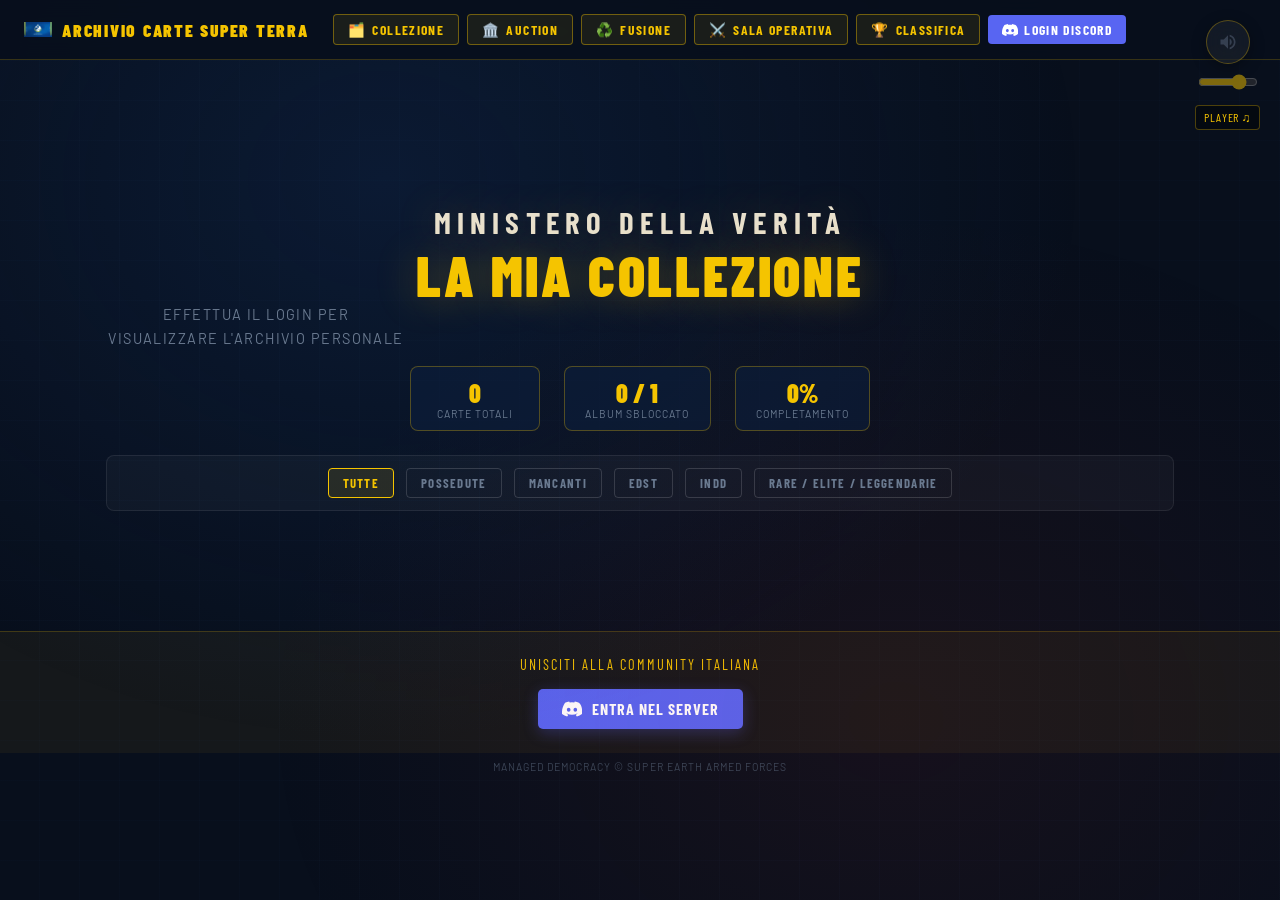
==== commit 238f6922: "fix(ui): responsive navbar, aspect ratio fix and 50% compact squad cards on mobile" ====
--- a/index.html
+++ b/index.html
@@ -1,4 +1,4 @@
-﻿<!DOCTYPE html>
+<!DOCTYPE html>
 <html lang="it">
 
 <head>
@@ -839,6 +839,8 @@
     .nav-brand img {
       width: 28px;
       height: 28px;
+      object-fit: contain;
+      flex-shrink: 0;
     }
 
     .nav-controls {
@@ -1043,24 +1045,56 @@
         display: none;
       }
 
+      .nav-brand {
+        flex-shrink: 0;
+      }
+
       /* Controlla gruppo bottoni */
       .nav-controls {
-        gap: 5px;
-        margin-right: 60px; /* spazio solo per il bottone audio compatto */
-        flex-shrink: 0;
+        gap: 4px;
+        margin-right: 50px; /* spazio per il bottone audio compatto */
+        flex-shrink: 1;
+        overflow-x: auto;
+        -webkit-overflow-scrolling: touch;
+        scrollbar-width: none;
+      }
+
+      .nav-controls::-webkit-scrollbar {
+        display: none;
       }
 
       /* Bottoni navigazione più compatti */
       .btn-nav-action {
-        padding: 5px 8px;
+        padding: 5px 7px;
         font-size: 0.7rem;
-        letter-spacing: 0.04em;
+        letter-spacing: 0.03em;
         gap: 3px;
+        white-space: nowrap;
+        flex-shrink: 0;
       }
 
       /* Nascondi emoji nei bottoni nav su mobile stretto */
       .btn-nav-action .btn-emoji {
         display: none;
+      }
+
+      .user-profile-badge {
+        padding: 3px 6px;
+        gap: 5px;
+        flex-shrink: 0;
+      }
+
+      .user-avatar {
+        width: 22px;
+        height: 22px;
+      }
+
+      .user-name {
+        font-size: 0.75rem;
+        max-width: 75px;
+        overflow: hidden;
+        text-overflow: ellipsis;
+        white-space: nowrap;
       }
 
       /* Widget audio: abbassato sotto la navbar, non sovrappone */
@@ -2006,6 +2040,9 @@
       </button>
       <a href="sala-operativa.html" class="btn-nav-action" style="text-decoration:none; display:inline-flex; align-items:center;">
         <span class="btn-emoji">⚔️</span> Sala Operativa
+      </a>
+      <a href="classifica-missioni.html" class="btn-nav-action" style="text-decoration:none; display:inline-flex; align-items:center;">
+        <span class="btn-emoji">🏆</span> Classifica
       </a>
       <div id="auth-container">
         <button class="btn-nav-action btn-discord-login" onclick="loginWithDiscord()">
@@ -2540,7 +2577,7 @@
 
     // ===== CONFIGURAZIONE BACKEND =====
     // Sostituisci con il tuo URL Cloudflare Tunnel finale
-    const API_BASE_URL = 'https://rats-bush-dean-stay.trycloudflare.com';
+    const API_BASE_URL = 'https://electronics-vcr-greatest-individually.trycloudflare.com';
     let activeApiBaseUrl = API_BASE_URL;
 
     async function fetchApi(path, options = {}) {
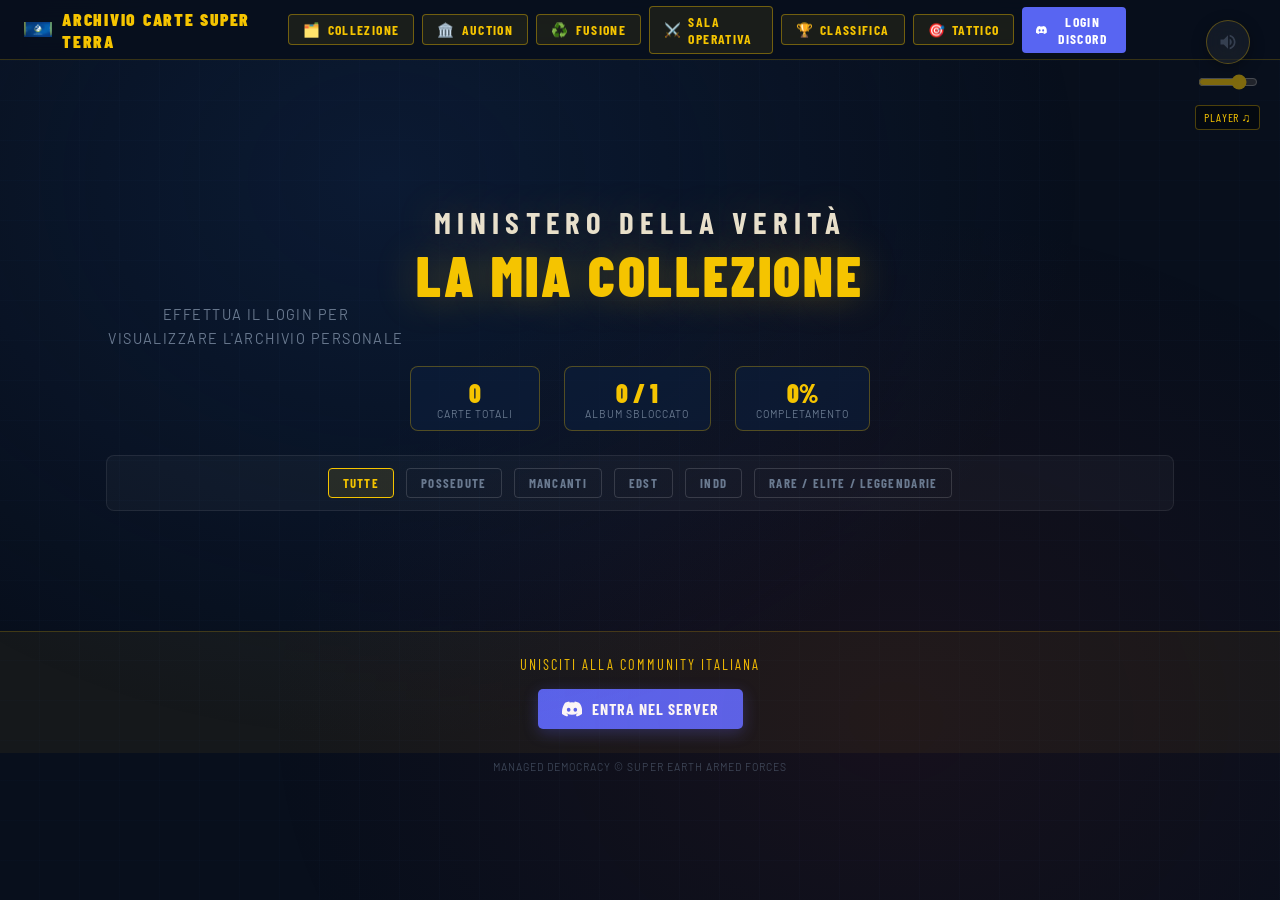
==== commit f4a02e4f: "feat(tactics): add tactical leaderboard page and global navigation links" ====
--- a/index.html
+++ b/index.html
@@ -2043,6 +2043,9 @@
       </a>
       <a href="classifica-missioni.html" class="btn-nav-action" style="text-decoration:none; display:inline-flex; align-items:center;">
         <span class="btn-emoji">🏆</span> Classifica
+      </a>
+      <a href="game.html" class="btn-nav-action" style="text-decoration:none; display:inline-flex; align-items:center;">
+        <span class="btn-emoji">🎯</span> Tattico
       </a>
       <div id="auth-container">
         <button class="btn-nav-action btn-discord-login" onclick="loginWithDiscord()">
@@ -2577,7 +2580,7 @@
 
     // ===== CONFIGURAZIONE BACKEND =====
     // Sostituisci con il tuo URL Cloudflare Tunnel finale
-    const API_BASE_URL = 'https://electronics-vcr-greatest-individually.trycloudflare.com';
+    const API_BASE_URL = 'https://potential-nurses-suddenly-coordinates.trycloudflare.com';
     let activeApiBaseUrl = API_BASE_URL;
 
     async function fetchApi(path, options = {}) {
@@ -2825,7 +2828,7 @@
           const postLogin = localStorage.getItem('hd2_post_login');
           if (postLogin) {
             localStorage.removeItem('hd2_post_login');
-            const whitelist = ['sala-operativa.html', 'classifica-missioni.html'];
+            const whitelist = ['sala-operativa.html', 'classifica-missioni.html', 'game.html', 'classifica-tattico.html'];
             if (whitelist.includes(postLogin)) {
               window.location.replace(postLogin);
               return;
@@ -2947,7 +2950,7 @@
           const postLogin = localStorage.getItem('hd2_post_login');
           if (postLogin) {
             localStorage.removeItem('hd2_post_login');
-            const whitelist = ['sala-operativa.html', 'classifica-missioni.html'];
+            const whitelist = ['sala-operativa.html', 'classifica-missioni.html', 'game.html', 'classifica-tattico.html'];
             if (whitelist.includes(postLogin)) {
               window.location.replace(postLogin);
               return;
@@ -3040,7 +3043,7 @@
           const postLogin = localStorage.getItem('hd2_post_login');
           if (postLogin) {
             localStorage.removeItem('hd2_post_login');
-            const whitelist = ['sala-operativa.html', 'classifica-missioni.html'];
+            const whitelist = ['sala-operativa.html', 'classifica-missioni.html', 'game.html', 'classifica-tattico.html'];
             if (whitelist.includes(postLogin)) {
               window.location.replace(postLogin);
               return;
@@ -3304,7 +3307,7 @@
           const postLogin = localStorage.getItem('hd2_post_login');
           if (postLogin) {
             localStorage.removeItem('hd2_post_login');
-            const whitelist = ['sala-operativa.html', 'classifica-missioni.html'];
+            const whitelist = ['sala-operativa.html', 'classifica-missioni.html', 'game.html', 'classifica-tattico.html'];
             if (whitelist.includes(postLogin)) {
               window.location.replace(postLogin);
               return;
@@ -4036,7 +4039,7 @@
           const postLogin = localStorage.getItem('hd2_post_login');
           if (postLogin) {
             localStorage.removeItem('hd2_post_login');
-            const whitelist = ['sala-operativa.html', 'classifica-missioni.html'];
+            const whitelist = ['sala-operativa.html', 'classifica-missioni.html', 'game.html', 'classifica-tattico.html'];
             if (whitelist.includes(postLogin)) {
               window.location.replace(postLogin);
               return;
@@ -4202,7 +4205,7 @@
           const postLogin = localStorage.getItem('hd2_post_login');
           if (postLogin) {
             localStorage.removeItem('hd2_post_login');
-            const whitelist = ['sala-operativa.html', 'classifica-missioni.html'];
+            const whitelist = ['sala-operativa.html', 'classifica-missioni.html', 'game.html', 'classifica-tattico.html'];
             if (whitelist.includes(postLogin)) {
               window.location.replace(postLogin);
               return;
@@ -4312,7 +4315,7 @@
           const postLogin = localStorage.getItem('hd2_post_login');
           if (postLogin) {
             localStorage.removeItem('hd2_post_login');
-            const whitelist = ['sala-operativa.html', 'classifica-missioni.html'];
+            const whitelist = ['sala-operativa.html', 'classifica-missioni.html', 'game.html', 'classifica-tattico.html'];
             if (whitelist.includes(postLogin)) {
               window.location.replace(postLogin);
               return;
@@ -4467,7 +4470,7 @@
           const postLogin = localStorage.getItem('hd2_post_login');
           if (postLogin) {
             localStorage.removeItem('hd2_post_login');
-            const whitelist = ['sala-operativa.html', 'classifica-missioni.html'];
+            const whitelist = ['sala-operativa.html', 'classifica-missioni.html', 'game.html', 'classifica-tattico.html'];
             if (whitelist.includes(postLogin)) {
               window.location.replace(postLogin);
               return;
